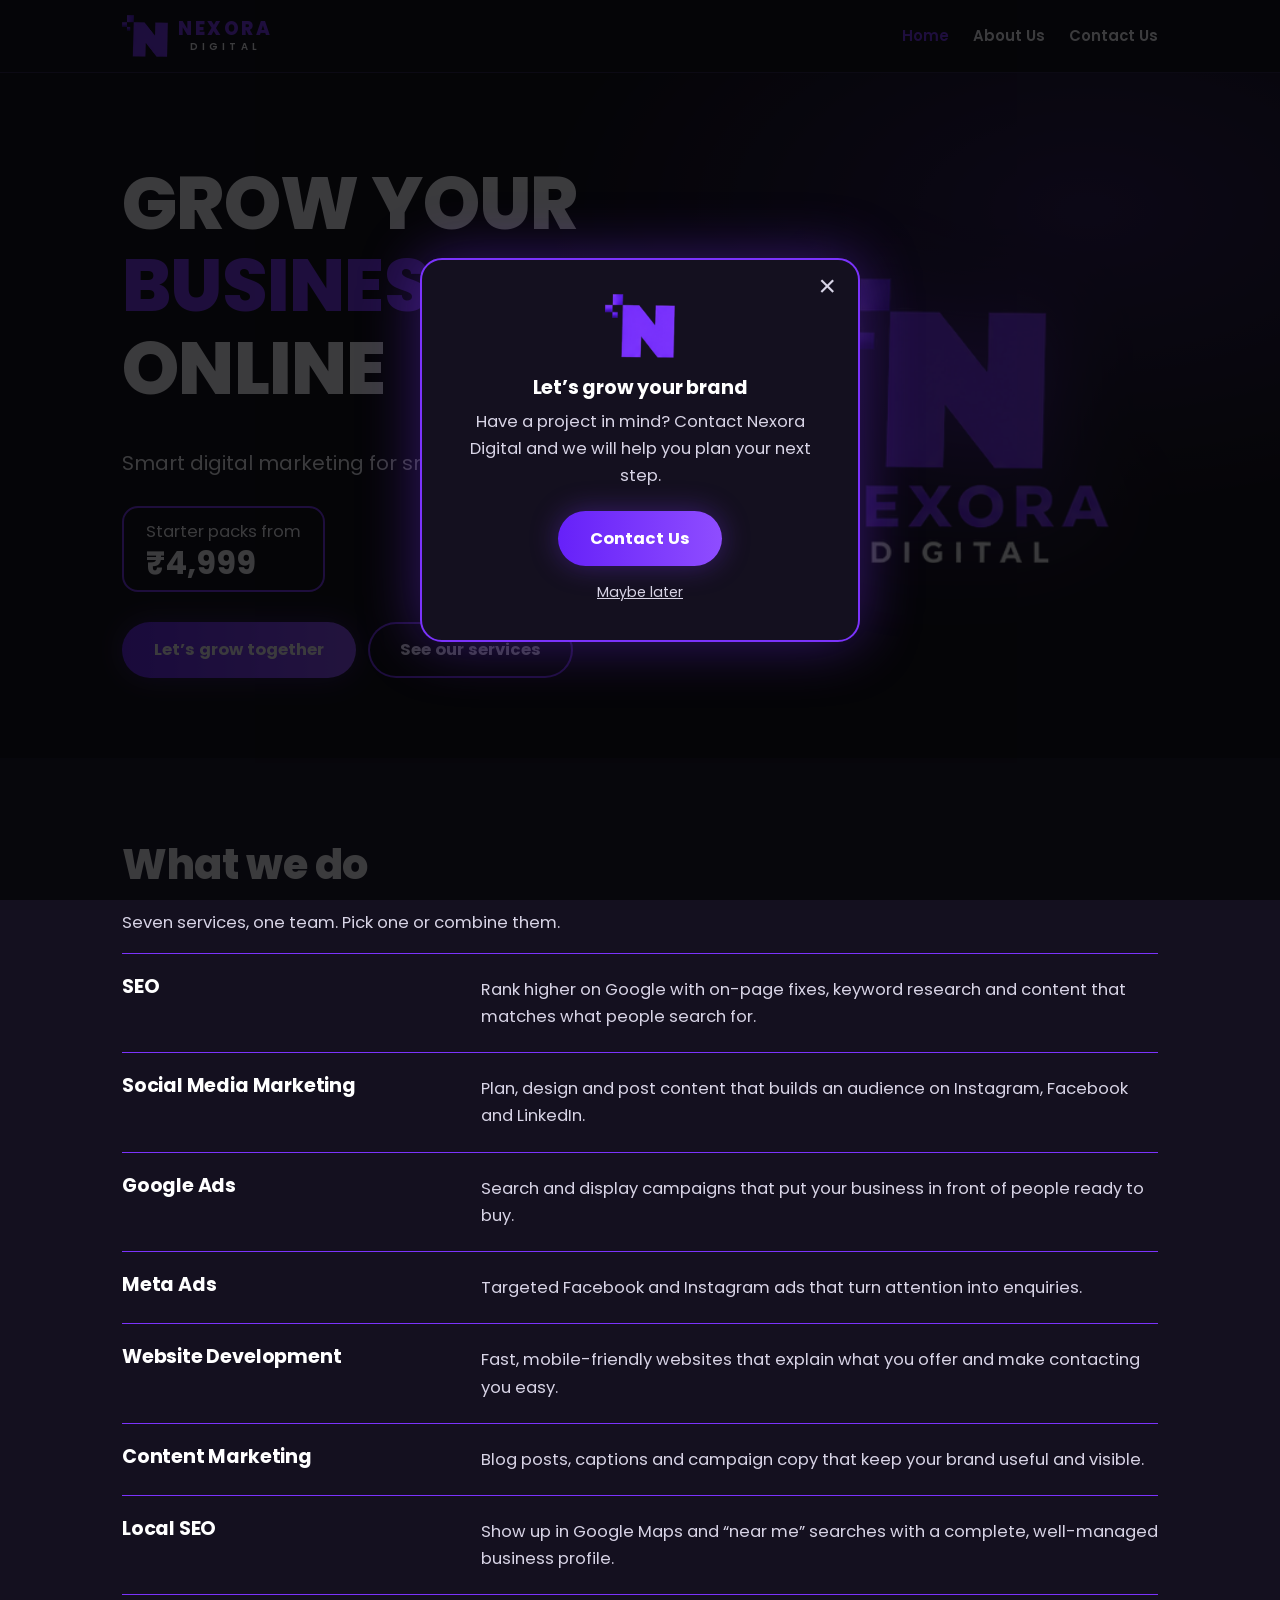
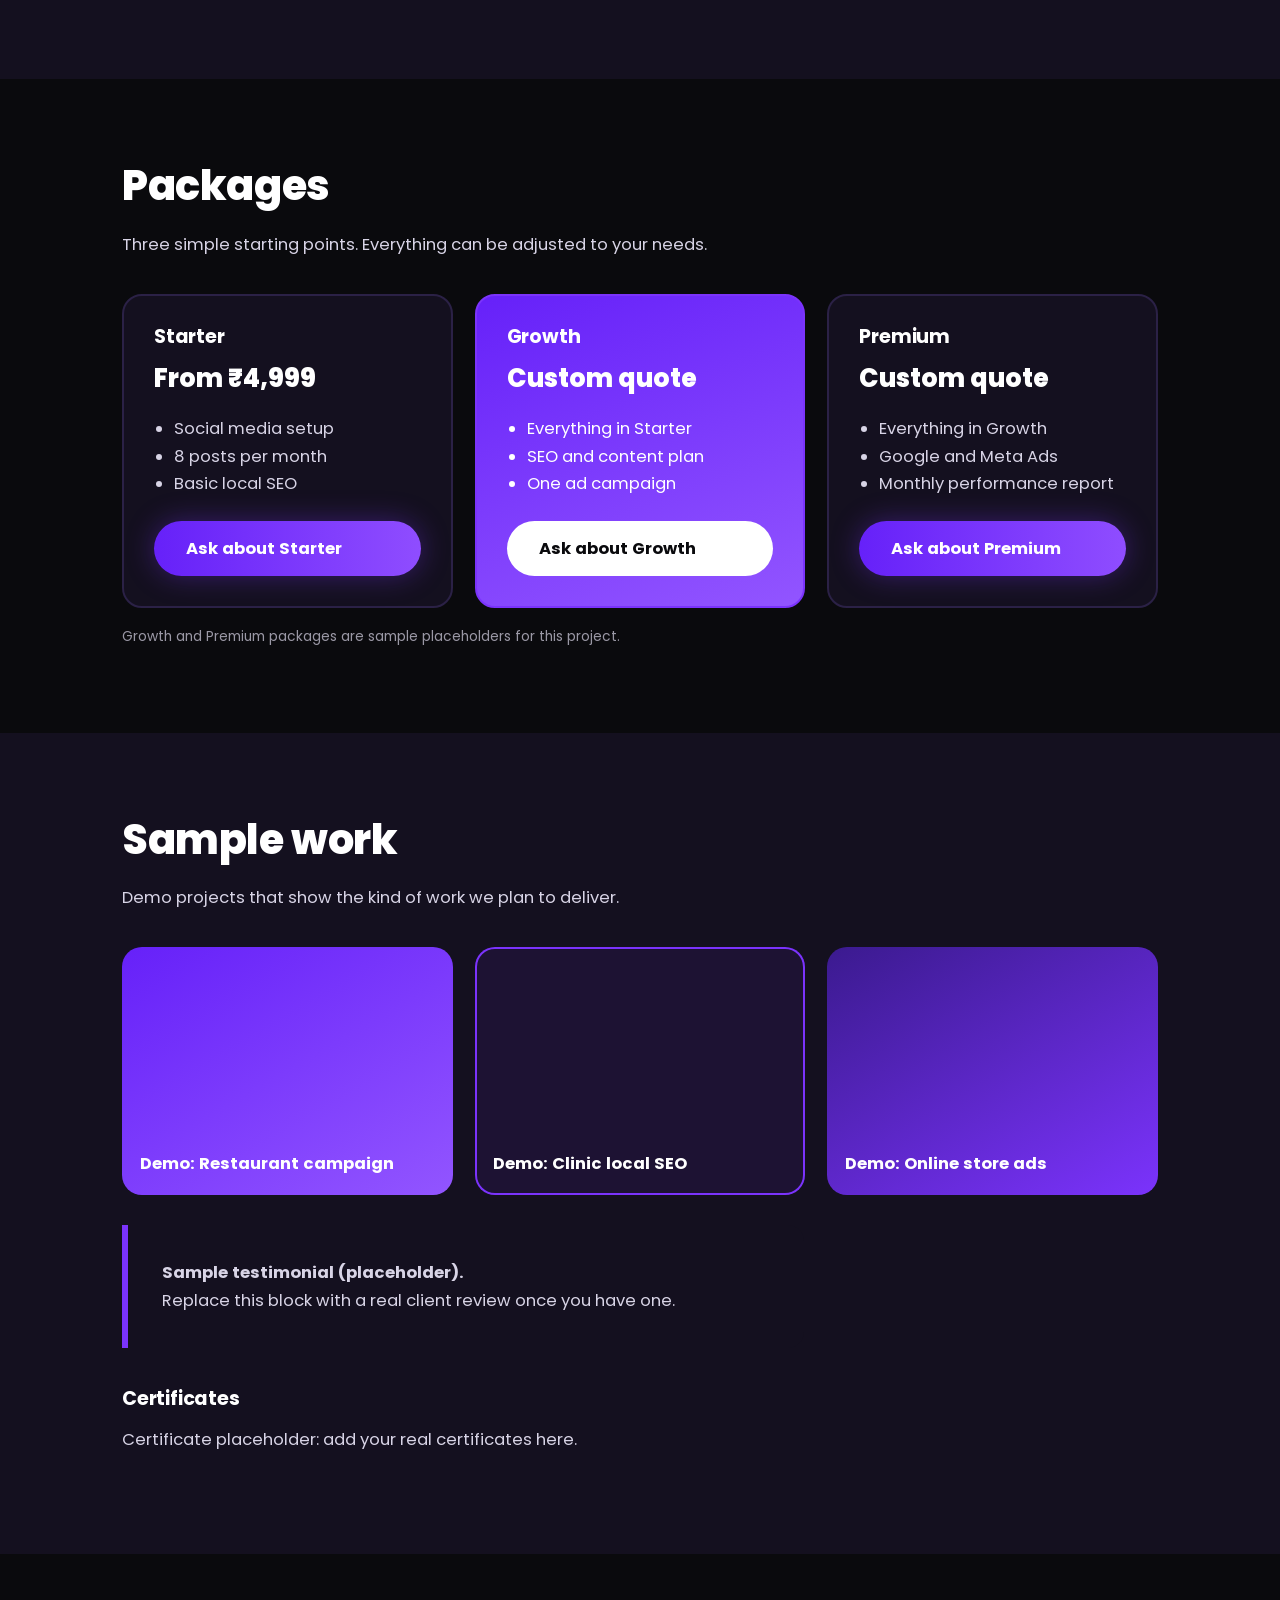
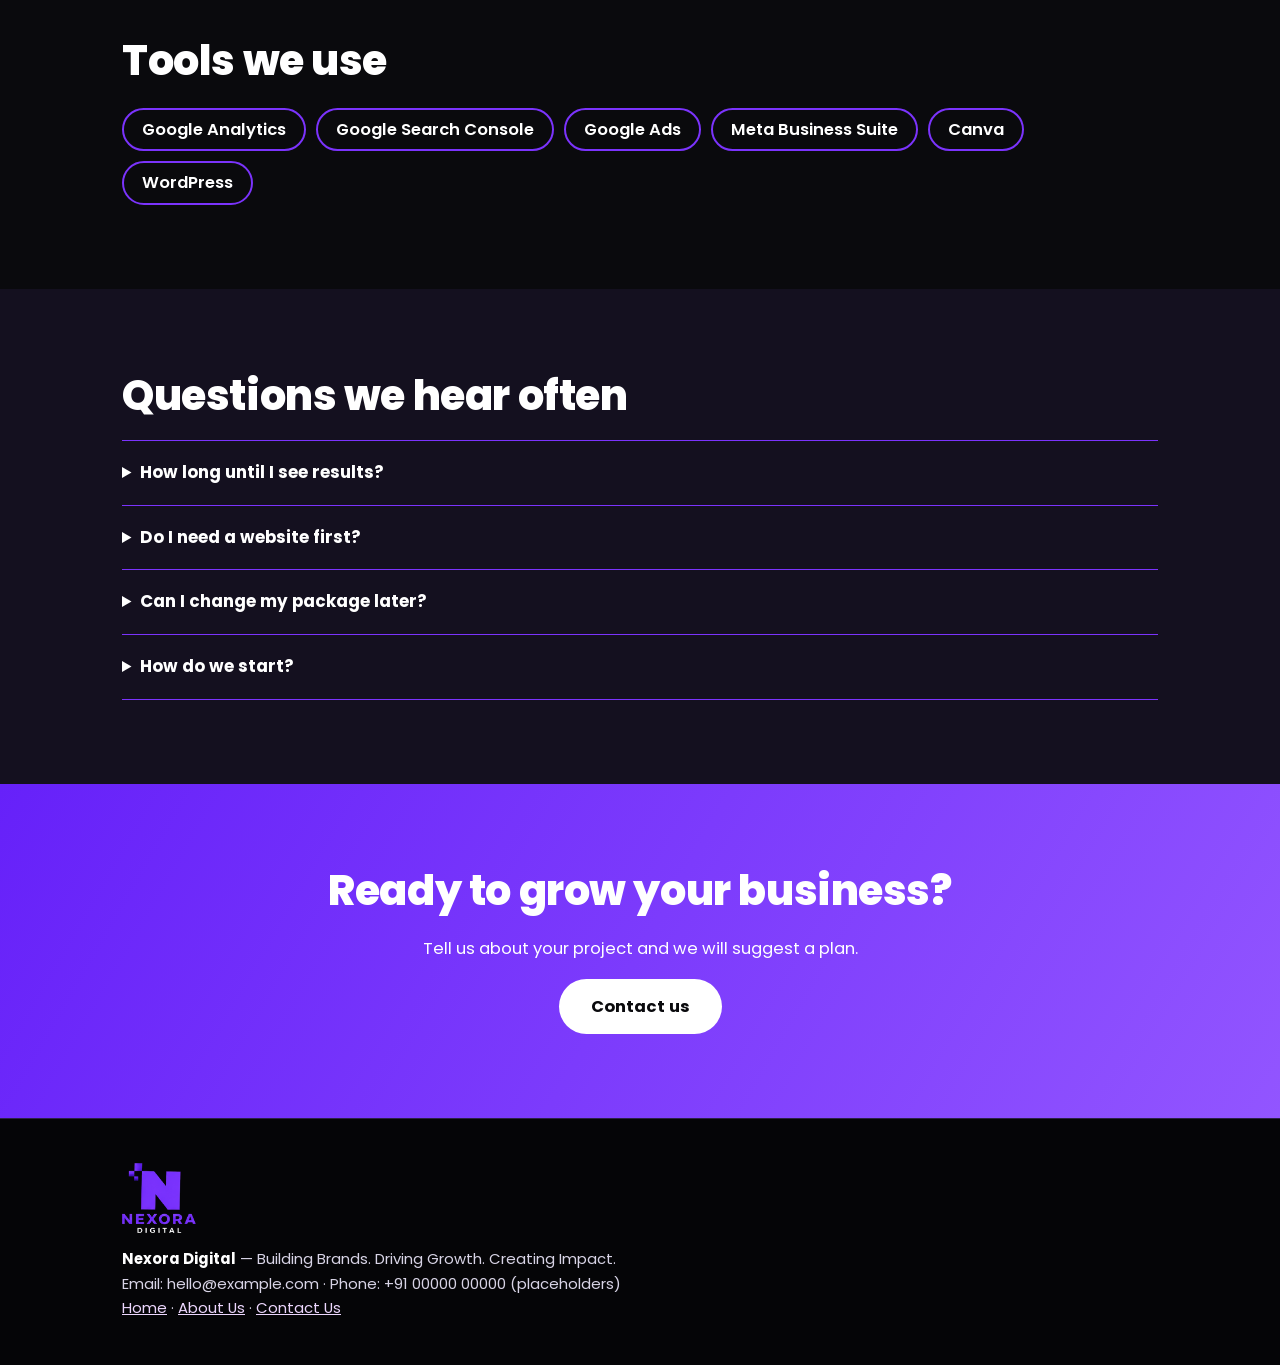
==== index.html @ 6c8ff3bd "Add files via upload" ====
<!DOCTYPE html><html lang="en"><head><title>Nexora Digital | Digital Marketing Agency</title><meta name="description" content="Nexora Digital offers SEO, social media, Google Ads, Meta Ads, website development and content marketing."><meta charset="utf-8"><meta name="viewport" content="width=device-width,initial-scale=1"><link rel="preconnect" href="https://fonts.googleapis.com"><link rel="preconnect" href="https://fonts.gstatic.com" crossorigin><link href="https://fonts.googleapis.com/css2?family=Poppins:wght@400;500;600;700;800&display=swap" rel="stylesheet"><link rel="icon" type="image/png" href="logo-icon.png"><link rel="stylesheet" href="style.css"></head><body>
<header><div class="wrap"><a class="logo" href="index.html"><img src="logo-icon.png" alt=""><span>NEXORA<small>DIGITAL</small></span></a>
<nav><a href="index.html" class="on">Home</a><a href="about.html" >About Us</a><a href="contact.html" >Contact Us</a></nav></div></header>
<main>
<section class="hero"><div class="wrap hero-grid"><div>
<h1>Grow your <span>business</span> online</h1>
<p class="lead">Smart digital marketing for small businesses.</p>
<div class="chip">Starter packs from<b>&#8377;4,999</b></div><br>
<a class="btn" href="contact.html">Let&rsquo;s grow together</a><a class="btn alt" href="#services">See our services</a>
</div><img class="hero-logo" src="logo-full.png" alt="Nexora Digital logo"></div></section>

<section class="alt-bg" id="services"><div class="wrap">
<h2>What we do</h2>
<p class="sub">Seven services, one team. Pick one or combine them.</p>
<div class="svc"><h3>SEO</h3><p>Rank higher on Google with on-page fixes, keyword research and content that matches what people search for.</p></div>
<div class="svc"><h3>Social Media Marketing</h3><p>Plan, design and post content that builds an audience on Instagram, Facebook and LinkedIn.</p></div>
<div class="svc"><h3>Google Ads</h3><p>Search and display campaigns that put your business in front of people ready to buy.</p></div>
<div class="svc"><h3>Meta Ads</h3><p>Targeted Facebook and Instagram ads that turn attention into enquiries.</p></div>
<div class="svc"><h3>Website Development</h3><p>Fast, mobile-friendly websites that explain what you offer and make contacting you easy.</p></div>
<div class="svc"><h3>Content Marketing</h3><p>Blog posts, captions and campaign copy that keep your brand useful and visible.</p></div>
<div class="svc"><h3>Local SEO</h3><p>Show up in Google Maps and &ldquo;near me&rdquo; searches with a complete, well-managed business profile.</p></div>
</div></section>

<section id="packages"><div class="wrap">
<h2>Packages</h2>
<p class="sub">Three simple starting points. Everything can be adjusted to your needs.</p>
<div class="plans">
<div class="plan"><h3>Starter</h3><div class="price">From &#8377;4,999</div><ul><li>Social media setup</li><li>8 posts per month</li><li>Basic local SEO</li></ul><a class="btn" href="contact.html">Ask about Starter</a></div>
<div class="plan hot"><h3>Growth</h3><div class="price">Custom quote</div><ul><li>Everything in Starter</li><li>SEO and content plan</li><li>One ad campaign</li></ul><a class="btn" href="contact.html">Ask about Growth</a></div>
<div class="plan"><h3>Premium</h3><div class="price">Custom quote</div><ul><li>Everything in Growth</li><li>Google and Meta Ads</li><li>Monthly performance report</li></ul><a class="btn" href="contact.html">Ask about Premium</a></div>
</div>
<small class="note">Growth and Premium packages are sample placeholders for this project.</small>
</div></section>

<section class="alt-bg"><div class="wrap">
<h2>Sample work</h2>
<p class="sub">Demo projects that show the kind of work we plan to deliver.</p>
<div class="work"><div class="tile">Demo: Restaurant campaign</div><div class="tile">Demo: Clinic local SEO</div><div class="tile">Demo: Online store ads</div></div>
<div class="quote"><strong>Sample testimonial (placeholder).</strong><br>Replace this block with a real client review once you have one.</div>
<h3 style="margin-top:40px">Certificates</h3><p>Certificate placeholder: add your real certificates here.</p>
</div></section>

<section><div class="wrap">
<h2>Tools we use</h2>
<div class="tools"><span>Google Analytics</span><span>Google Search Console</span><span>Google Ads</span><span>Meta Business Suite</span><span>Canva</span><span>WordPress</span></div>
</div></section>

<section class="alt-bg"><div class="wrap">
<h2>Questions we hear often</h2>
<details><summary>How long until I see results?</summary><p>Ads can bring enquiries within days. SEO usually takes three to six months to build up.</p></details>
<details><summary>Do I need a website first?</summary><p>It helps. If you don&rsquo;t have one, we can build it as part of your plan.</p></details>
<details><summary>Can I change my package later?</summary><p>Yes. You can move up or down as your goals change.</p></details>
<details><summary>How do we start?</summary><p>Send us a message on the Contact Us page and we will reply to set up a short call.</p></details>
</div></section>

<section class="cta"><div class="wrap">
<h2>Ready to grow your business?</h2>
<p>Tell us about your project and we will suggest a plan.</p>
<a class="btn" href="contact.html">Contact us</a>
</div></section>
</main>

<div id="pop" role="dialog" aria-modal="true" aria-labelledby="poptitle"><div id="popbox">
<button id="popx" aria-label="Close">&times;</button>
<img src="logo-icon.png" alt=""><h3 id="poptitle">Let&rsquo;s grow your brand</h3>
<p>Have a project in mind? Contact Nexora Digital and we will help you plan your next step.</p>
<a class="btn" href="contact.html">Contact Us</a>
<button id="poplater">Maybe later</button>
</div></div>
<footer><div class="wrap"><img src="logo-full.png" alt="Nexora Digital logo"><strong style="color:#fff">Nexora Digital</strong> &mdash; Building Brands. Driving Growth. Creating Impact.<br>Email: hello@example.com &middot; Phone: +91 00000 00000 (placeholders)<br><a href="index.html">Home</a> &middot; <a href="about.html">About Us</a> &middot; <a href="contact.html">Contact Us</a></div></footer><script src="script.js"></script></body></html>
---- style.css ----
:root{--bg:#0a0a0d;--bg2:#14101f;--p:#7B33FC;--p2:#6621F9;--lav:#ECD6FD;--txt:#d8d4e6;--w:#ffffff;--line:#2b2146}
*{box-sizing:border-box}
html{scroll-behavior:smooth}
body{margin:0;font-family:'Poppins',system-ui,sans-serif;color:var(--txt);background:var(--bg);line-height:1.65;font-size:16.5px}
h1,h2,h3{color:var(--w);line-height:1.12;margin:0 0 .5em;font-weight:800;letter-spacing:-.01em}
h1{font-size:clamp(2.5rem,6.5vw,4.6rem);text-transform:uppercase}
h2{font-size:clamp(1.8rem,4vw,2.6rem)}
h3{font-size:1.2rem;font-weight:700}
a{color:var(--lav)}
a:focus-visible,button:focus-visible,summary:focus-visible,input:focus-visible,textarea:focus-visible{outline:3px solid var(--lav);outline-offset:3px}
.wrap{max-width:1080px;margin:0 auto;padding:0 22px}
section{padding:84px 0}
.sub{max-width:60ch}
.alt-bg{background:var(--bg2)}

header{position:sticky;top:0;background:rgba(10,10,13,.96);border-bottom:1px solid var(--line);z-index:50}
header .wrap{display:flex;align-items:center;justify-content:space-between;height:72px}
.logo{display:flex;align-items:center;gap:10px;text-decoration:none;line-height:1}
.logo img{height:42px;width:auto}
.logo span{font-weight:800;font-size:1.15rem;letter-spacing:.14em;color:var(--p)}
.logo small{display:block;font-size:.62rem;letter-spacing:.42em;color:var(--w);font-weight:600;margin-top:4px;text-align:center}
nav a{color:var(--w);text-decoration:none;margin-left:24px;font-weight:600;font-size:.93rem}
nav a:hover,nav a.on{color:var(--p)}

.btn{display:inline-block;background:linear-gradient(90deg,var(--p2),#8f4dff);color:#fff;padding:14px 32px;border-radius:999px;text-decoration:none;font:inherit;font-weight:700;border:0;cursor:pointer;box-shadow:0 0 28px rgba(123,51,252,.35)}
.btn:hover{background:var(--lav);color:var(--bg)}
.btn.alt{background:transparent;color:var(--w);box-shadow:inset 0 0 0 2px var(--p);margin-left:12px}
.btn.alt:hover{background:var(--p);color:#fff}

.hero{padding:90px 0 80px;background:radial-gradient(900px 500px at 85% 20%,rgba(123,51,252,.28),transparent 60%),var(--bg)}
.hero-grid{display:grid;grid-template-columns:1.5fr 1fr;gap:40px;align-items:center}
.hero h1 span{color:var(--p)}
.hero p.lead{font-size:1.25rem;color:var(--w);margin:0 0 26px}
.chip{display:inline-block;border:2px solid var(--p);border-radius:16px;padding:10px 22px;margin:0 0 30px;color:var(--w)}
.chip b{display:block;font-size:2rem;line-height:1.1}
.hero-logo{width:100%;max-width:300px;justify-self:center;filter:drop-shadow(0 0 40px rgba(123,51,252,.45))}

.svc{border-top:1px solid var(--p);display:grid;grid-template-columns:1fr 2fr;gap:20px;padding:22px 0}
.svc:last-child{border-bottom:1px solid var(--p)}
.svc h3,.svc p{margin:0}

.plans{display:grid;grid-template-columns:repeat(3,1fr);gap:22px;margin-top:36px}
.plan{border:2px solid var(--line);padding:30px;display:flex;flex-direction:column;border-radius:20px;background:var(--bg2)}
.plan.hot{background:linear-gradient(160deg,var(--p2),#9255ff);border-color:var(--p);color:#fff}
.plan ul{padding-left:20px;margin:16px 0 24px;flex:1}
.plan .price{font-size:1.6rem;font-weight:800;color:var(--w)}
.plan.hot .btn{background:#fff;color:var(--bg);box-shadow:none}
small.note{display:block;margin-top:18px;opacity:.7}

.work{display:grid;grid-template-columns:repeat(3,1fr);gap:22px;margin-top:36px}
.tile{aspect-ratio:4/3;display:flex;align-items:flex-end;padding:18px;color:#fff;font-weight:700;border-radius:20px}
.tile:nth-child(1){background:linear-gradient(150deg,var(--p2),#9255ff)}
.tile:nth-child(2){background:#1d1233;box-shadow:inset 0 0 0 2px var(--p)}
.tile:nth-child(3){background:linear-gradient(150deg,#3b1a8f,var(--p))}

.quote{background:var(--bg2);padding:34px;border-left:6px solid var(--p);max-width:62ch;margin-top:30px;border-radius:0 16px 16px 0}
.tools{display:flex;flex-wrap:wrap;gap:10px;margin-top:24px}
.tools span{border:2px solid var(--p);padding:6px 18px;font-weight:600;color:var(--w);border-radius:999px}

details{border-top:1px solid var(--p);padding:18px 0}
details:last-of-type{border-bottom:1px solid var(--p)}
summary{font-weight:700;color:var(--w);cursor:pointer;font-size:1.05rem}
details p{margin:12px 0 0}

.cta{background:linear-gradient(120deg,var(--p2),#9255ff);color:#fff;text-align:center}
.cta p{color:#fff}
.cta .btn{background:#fff;color:var(--bg);box-shadow:none}
.cta .btn:hover{background:var(--bg);color:#fff}

footer{background:#050507;border-top:1px solid var(--line);padding:44px 0;font-size:.93rem}
footer img{height:70px;width:auto;display:block;margin-bottom:14px}
footer a{color:var(--lav)}

form{display:grid;gap:16px;max-width:560px}
label{font-weight:600;color:var(--w)}
input,textarea{width:100%;padding:13px 16px;border:2px solid var(--line);background:var(--bg2);color:var(--w);font:inherit;margin-top:6px;border-radius:12px}
input:focus,textarea:focus{border-color:var(--p)}
.page-top{padding:80px 0;background:radial-gradient(700px 300px at 85% 0,rgba(123,51,252,.3),transparent 60%),var(--bg)}
.page-top h1{font-size:clamp(2.2rem,6vw,3.8rem)}
.page-top p{max-width:50ch;margin:0}

#pop{position:fixed;inset:0;background:rgba(5,5,7,.78);display:none;align-items:center;justify-content:center;z-index:999;padding:16px}
#pop.show{display:flex}
#popbox{background:var(--bg2);max-width:440px;width:100%;padding:34px 30px;text-align:center;position:relative;border:2px solid var(--p);border-radius:22px;box-shadow:0 0 60px rgba(123,51,252,.4);animation:pin .3s ease}
#popbox img{height:64px;width:auto;margin-bottom:10px}
@keyframes pin{from{opacity:0;transform:translateY(18px)}to{opacity:1;transform:none}}
#popx{position:absolute;top:8px;right:16px;background:none;border:0;font-size:30px;cursor:pointer;color:var(--txt)}
#popbox p{margin:0 0 22px}
#poplater{display:block;margin:14px auto 0;background:none;border:0;color:var(--txt);text-decoration:underline;cursor:pointer;font:inherit;font-size:.88rem}

@media(max-width:760px){
 .hero-grid,.svc,.plans,.work{grid-template-columns:1fr}
 .hero-logo{max-width:180px;order:-1;justify-self:start}
 nav a{margin-left:14px;font-size:.85rem}
 .logo span{display:none}
 .btn.alt{margin:12px 0 0}
 section{padding:56px 0}
}
@media(prefers-reduced-motion:reduce){#popbox{animation:none}html{scroll-behavior:auto}}
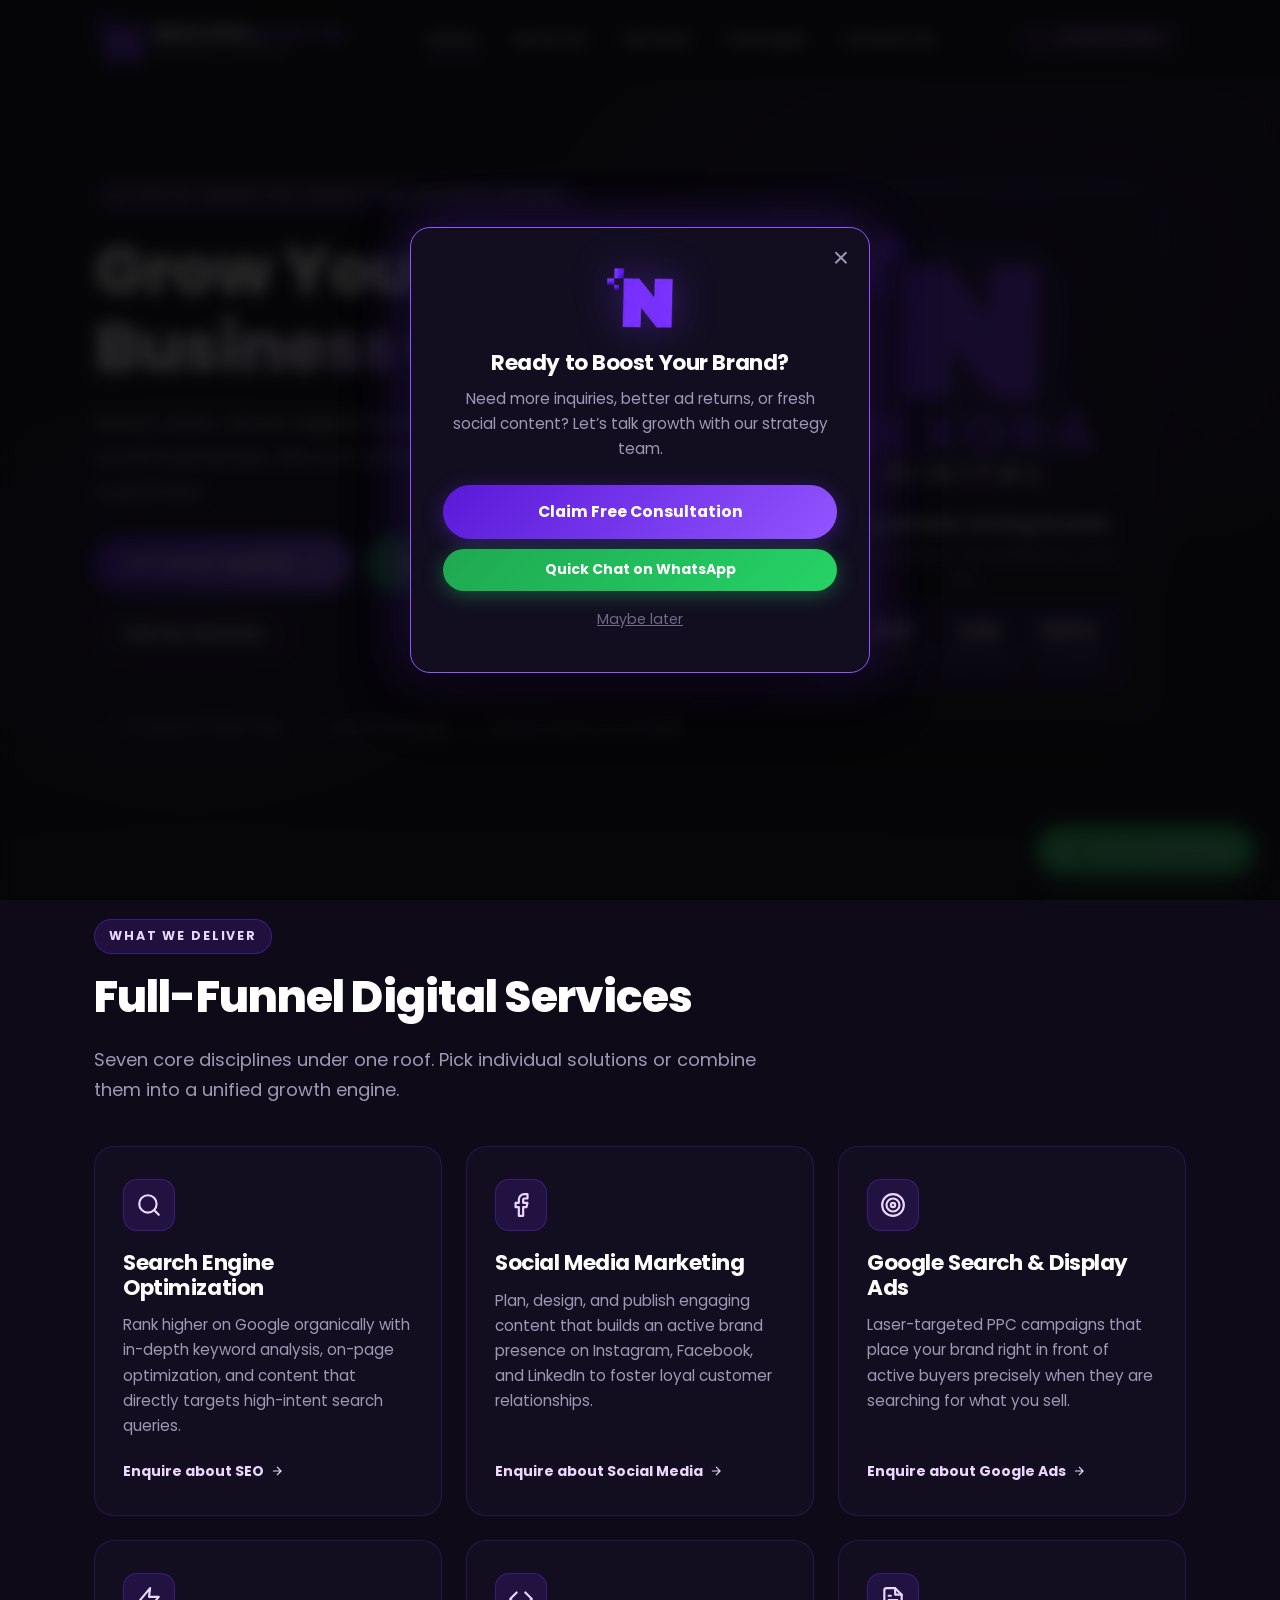
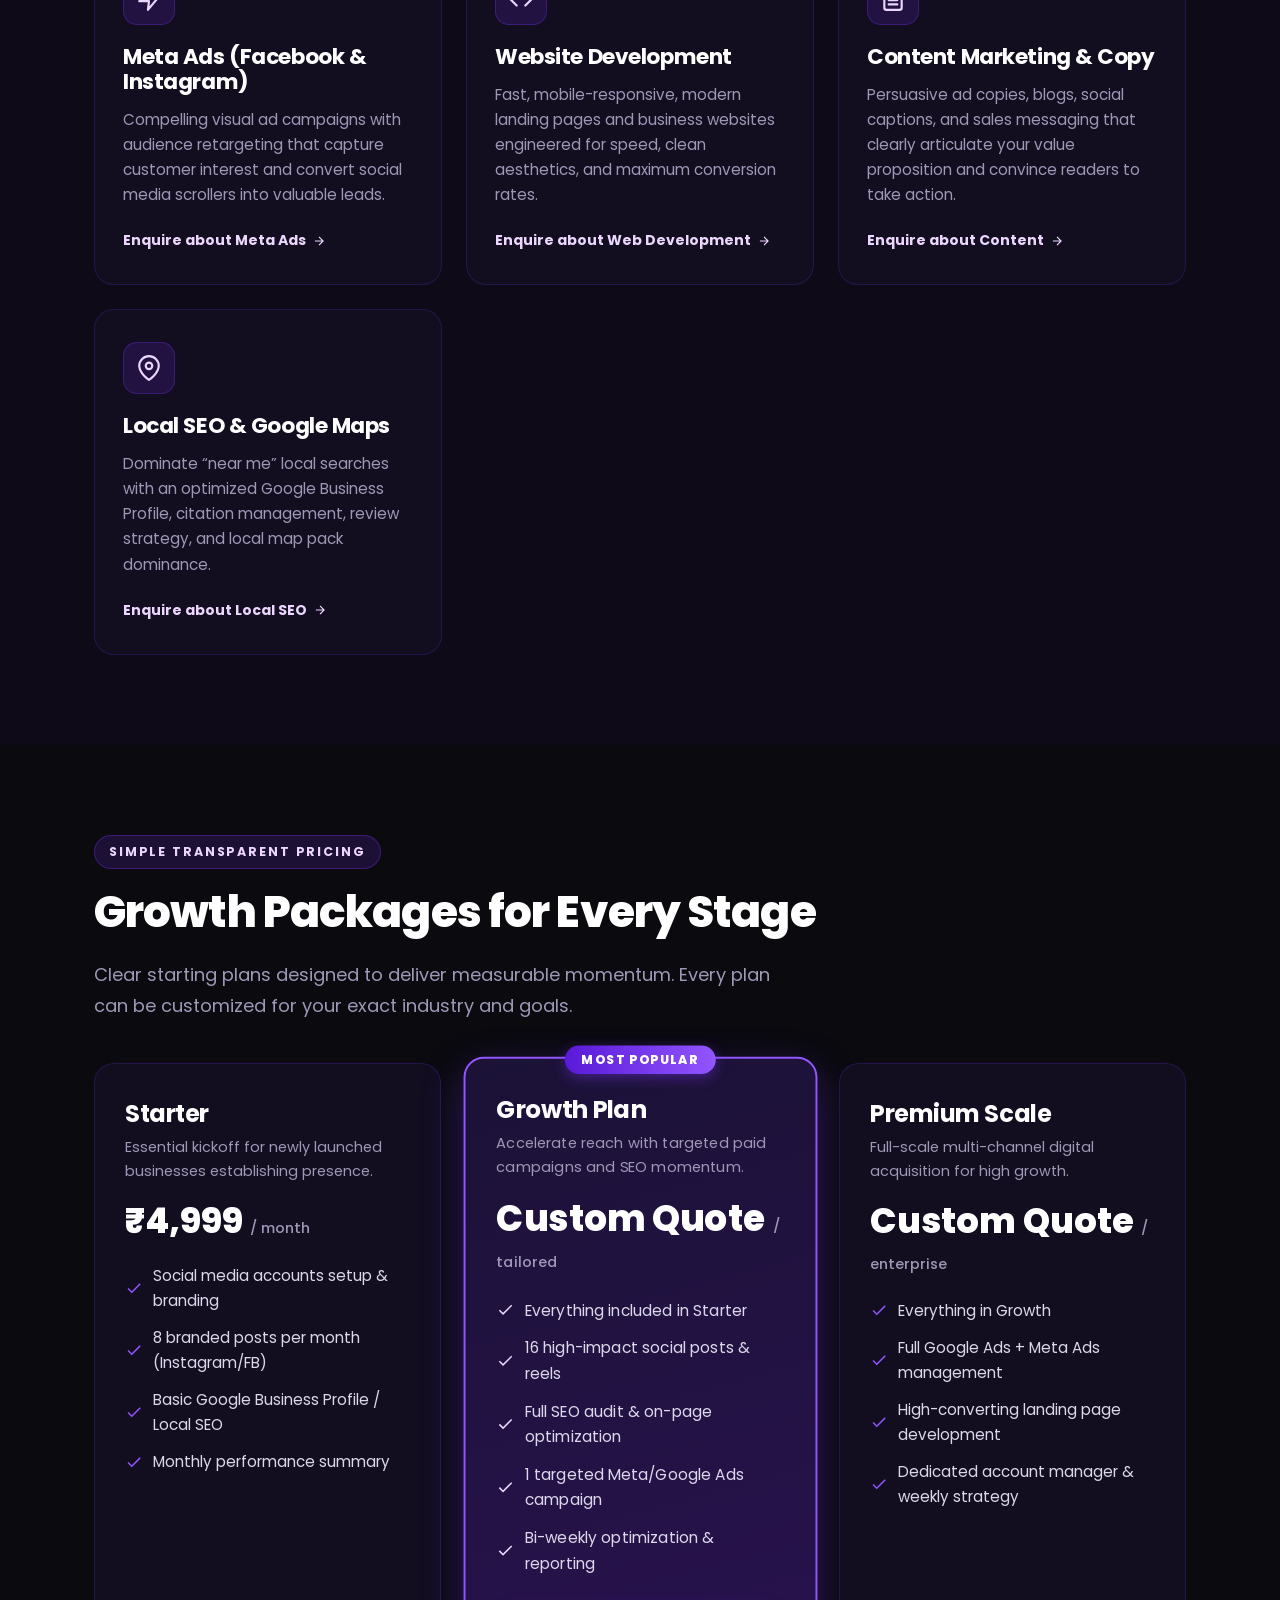
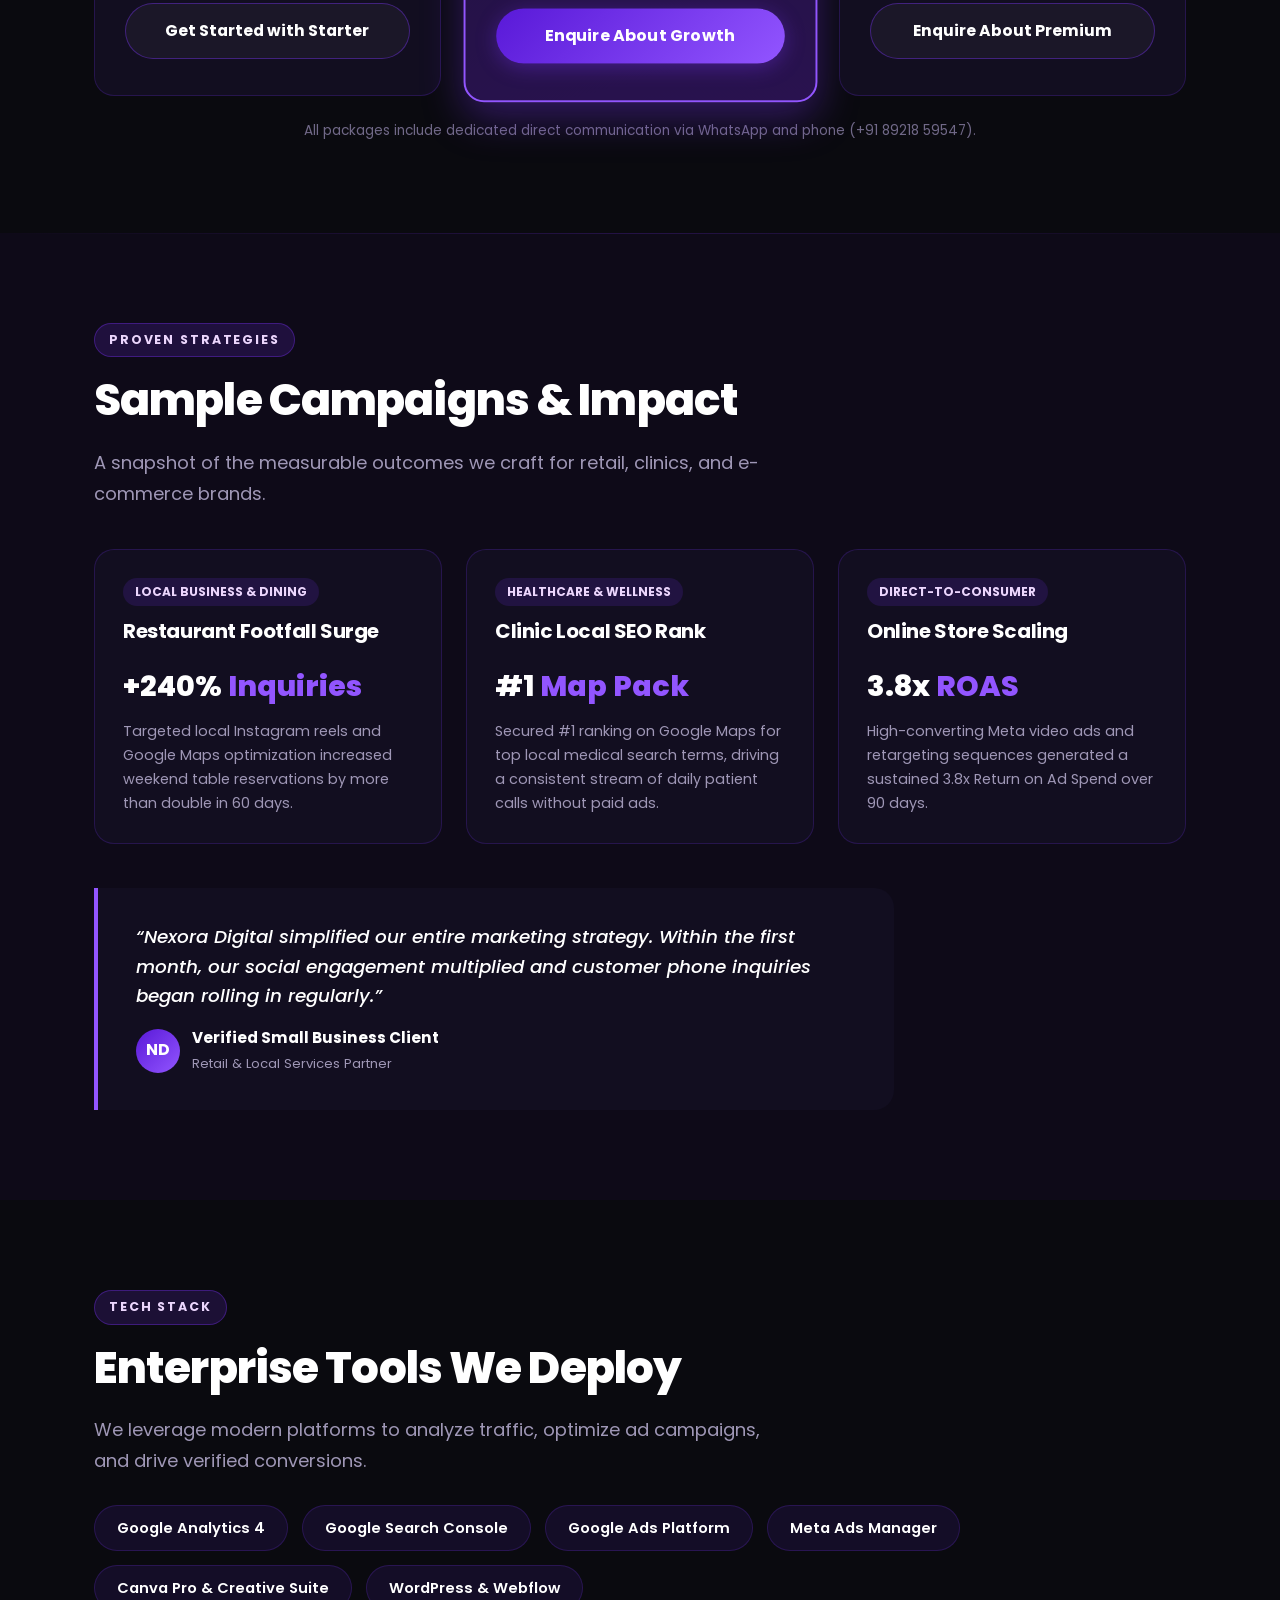
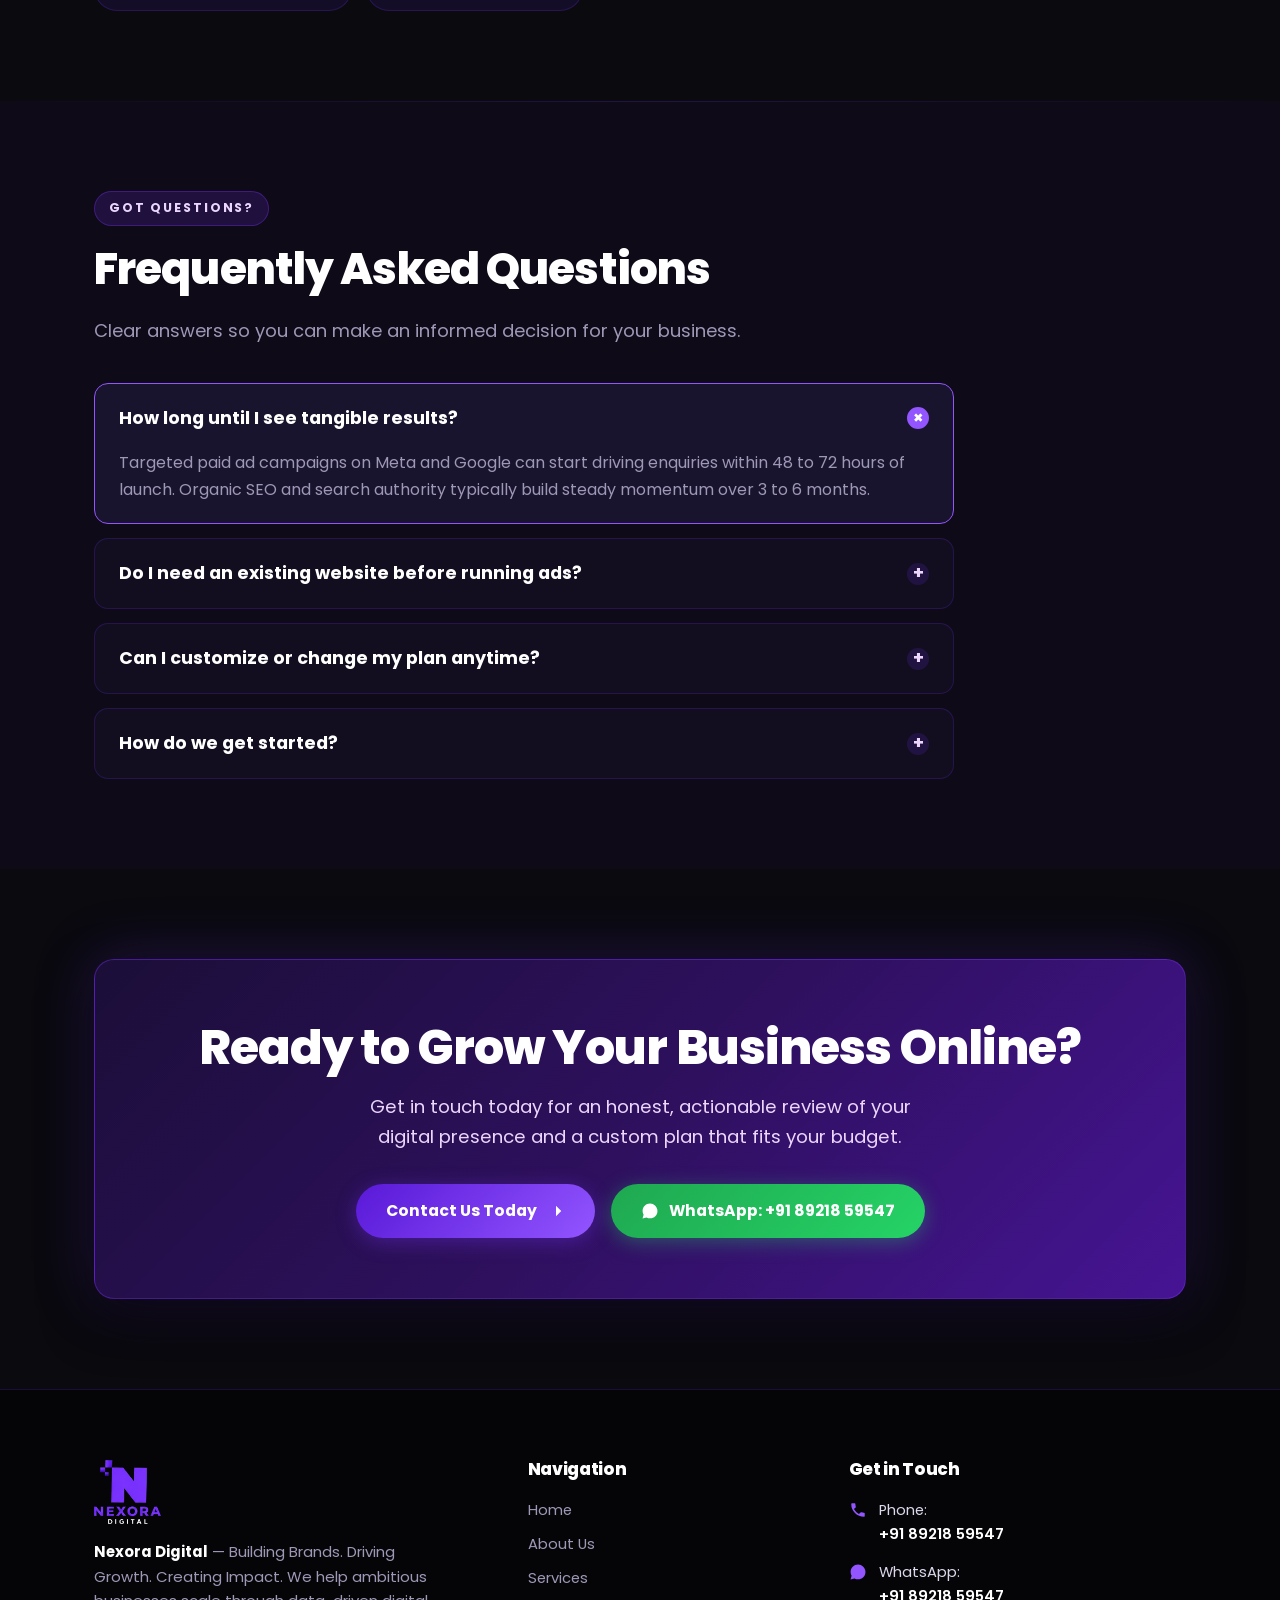
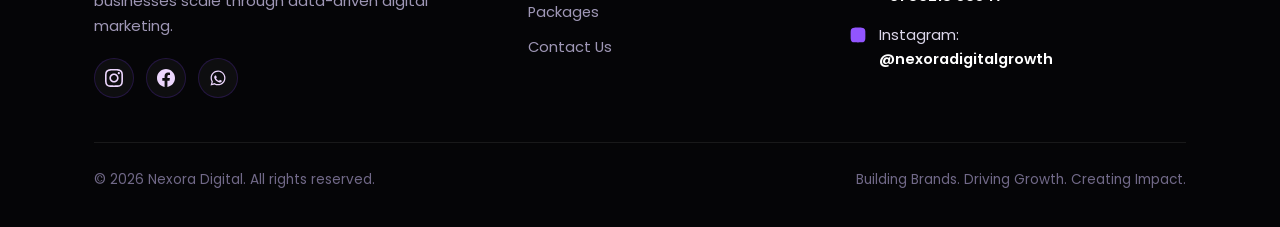
==== commit 15cefa40: "Add files via upload" ====
--- a/index.html
+++ b/index.html
@@ -1,70 +1,618 @@
-<!DOCTYPE html><html lang="en"><head><title>Nexora Digital | Digital Marketing Agency</title><meta name="description" content="Nexora Digital offers SEO, social media, Google Ads, Meta Ads, website development and content marketing."><meta charset="utf-8"><meta name="viewport" content="width=device-width,initial-scale=1"><link rel="preconnect" href="https://fonts.googleapis.com"><link rel="preconnect" href="https://fonts.gstatic.com" crossorigin><link href="https://fonts.googleapis.com/css2?family=Poppins:wght@400;500;600;700;800&display=swap" rel="stylesheet"><link rel="icon" type="image/png" href="logo-icon.png"><link rel="stylesheet" href="style.css"></head><body>
-<header><div class="wrap"><a class="logo" href="index.html"><img src="logo-icon.png" alt=""><span>NEXORA<small>DIGITAL</small></span></a>
-<nav><a href="index.html" class="on">Home</a><a href="about.html" >About Us</a><a href="contact.html" >Contact Us</a></nav></div></header>
-<main>
-<section class="hero"><div class="wrap hero-grid"><div>
-<h1>Grow your <span>business</span> online</h1>
-<p class="lead">Smart digital marketing for small businesses.</p>
-<div class="chip">Starter packs from<b>&#8377;4,999</b></div><br>
-<a class="btn" href="contact.html">Let&rsquo;s grow together</a><a class="btn alt" href="#services">See our services</a>
-</div><img class="hero-logo" src="logo-full.png" alt="Nexora Digital logo"></div></section>
-
-<section class="alt-bg" id="services"><div class="wrap">
-<h2>What we do</h2>
-<p class="sub">Seven services, one team. Pick one or combine them.</p>
-<div class="svc"><h3>SEO</h3><p>Rank higher on Google with on-page fixes, keyword research and content that matches what people search for.</p></div>
-<div class="svc"><h3>Social Media Marketing</h3><p>Plan, design and post content that builds an audience on Instagram, Facebook and LinkedIn.</p></div>
-<div class="svc"><h3>Google Ads</h3><p>Search and display campaigns that put your business in front of people ready to buy.</p></div>
-<div class="svc"><h3>Meta Ads</h3><p>Targeted Facebook and Instagram ads that turn attention into enquiries.</p></div>
-<div class="svc"><h3>Website Development</h3><p>Fast, mobile-friendly websites that explain what you offer and make contacting you easy.</p></div>
-<div class="svc"><h3>Content Marketing</h3><p>Blog posts, captions and campaign copy that keep your brand useful and visible.</p></div>
-<div class="svc"><h3>Local SEO</h3><p>Show up in Google Maps and &ldquo;near me&rdquo; searches with a complete, well-managed business profile.</p></div>
-</div></section>
-
-<section id="packages"><div class="wrap">
-<h2>Packages</h2>
-<p class="sub">Three simple starting points. Everything can be adjusted to your needs.</p>
-<div class="plans">
-<div class="plan"><h3>Starter</h3><div class="price">From &#8377;4,999</div><ul><li>Social media setup</li><li>8 posts per month</li><li>Basic local SEO</li></ul><a class="btn" href="contact.html">Ask about Starter</a></div>
-<div class="plan hot"><h3>Growth</h3><div class="price">Custom quote</div><ul><li>Everything in Starter</li><li>SEO and content plan</li><li>One ad campaign</li></ul><a class="btn" href="contact.html">Ask about Growth</a></div>
-<div class="plan"><h3>Premium</h3><div class="price">Custom quote</div><ul><li>Everything in Growth</li><li>Google and Meta Ads</li><li>Monthly performance report</li></ul><a class="btn" href="contact.html">Ask about Premium</a></div>
-</div>
-<small class="note">Growth and Premium packages are sample placeholders for this project.</small>
-</div></section>
-
-<section class="alt-bg"><div class="wrap">
-<h2>Sample work</h2>
-<p class="sub">Demo projects that show the kind of work we plan to deliver.</p>
-<div class="work"><div class="tile">Demo: Restaurant campaign</div><div class="tile">Demo: Clinic local SEO</div><div class="tile">Demo: Online store ads</div></div>
-<div class="quote"><strong>Sample testimonial (placeholder).</strong><br>Replace this block with a real client review once you have one.</div>
-<h3 style="margin-top:40px">Certificates</h3><p>Certificate placeholder: add your real certificates here.</p>
-</div></section>
-
-<section><div class="wrap">
-<h2>Tools we use</h2>
-<div class="tools"><span>Google Analytics</span><span>Google Search Console</span><span>Google Ads</span><span>Meta Business Suite</span><span>Canva</span><span>WordPress</span></div>
-</div></section>
-
-<section class="alt-bg"><div class="wrap">
-<h2>Questions we hear often</h2>
-<details><summary>How long until I see results?</summary><p>Ads can bring enquiries within days. SEO usually takes three to six months to build up.</p></details>
-<details><summary>Do I need a website first?</summary><p>It helps. If you don&rsquo;t have one, we can build it as part of your plan.</p></details>
-<details><summary>Can I change my package later?</summary><p>Yes. You can move up or down as your goals change.</p></details>
-<details><summary>How do we start?</summary><p>Send us a message on the Contact Us page and we will reply to set up a short call.</p></details>
-</div></section>
-
-<section class="cta"><div class="wrap">
-<h2>Ready to grow your business?</h2>
-<p>Tell us about your project and we will suggest a plan.</p>
-<a class="btn" href="contact.html">Contact us</a>
-</div></section>
-</main>
-
-<div id="pop" role="dialog" aria-modal="true" aria-labelledby="poptitle"><div id="popbox">
-<button id="popx" aria-label="Close">&times;</button>
-<img src="logo-icon.png" alt=""><h3 id="poptitle">Let&rsquo;s grow your brand</h3>
-<p>Have a project in mind? Contact Nexora Digital and we will help you plan your next step.</p>
-<a class="btn" href="contact.html">Contact Us</a>
-<button id="poplater">Maybe later</button>
-</div></div>
-<footer><div class="wrap"><img src="logo-full.png" alt="Nexora Digital logo"><strong style="color:#fff">Nexora Digital</strong> &mdash; Building Brands. Driving Growth. Creating Impact.<br>Email: hello@example.com &middot; Phone: +91 00000 00000 (placeholders)<br><a href="index.html">Home</a> &middot; <a href="about.html">About Us</a> &middot; <a href="contact.html">Contact Us</a></div></footer><script src="script.js"></script></body></html>
+<!DOCTYPE html>
+<html lang="en">
+<head>
+  <meta charset="utf-8">
+  <meta name="viewport" content="width=device-width, initial-scale=1">
+  <title>Nexora Digital | Digital Marketing Agency for Growing Businesses</title>
+  <meta name="description" content="Nexora Digital helps small and growing businesses scale with high-converting Meta Ads, Google Ads, SEO, Social Media Marketing, and Website Development. Call +91 89218 59547.">
+  <link rel="preconnect" href="https://fonts.googleapis.com">
+  <link rel="preconnect" href="https://fonts.gstatic.com" crossorigin>
+  <link href="https://fonts.googleapis.com/css2?family=Poppins:wght@400;500;600;700;800&display=swap" rel="stylesheet">
+  <link rel="icon" type="image/png" href="logo-icon.png">
+  <link rel="stylesheet" href="style.css">
+</head>
+<body>
+
+  <!-- Navigation Header -->
+  <header>
+    <div class="wrap">
+      <a class="logo" href="index.html" aria-label="Nexora Digital Home">
+        <img src="logo-icon.png" alt="Nexora Digital icon">
+        <span>NEXORA<b>DIGITAL</b><small>GROWTH AGENCY</small></span>
+      </a>
+
+      <!-- Desktop Navigation -->
+      <nav aria-label="Main Navigation">
+        <a href="index.html" class="on">Home</a>
+        <a href="about.html">About Us</a>
+        <a href="#services">Services</a>
+        <a href="#packages">Packages</a>
+        <a href="contact.html">Contact Us</a>
+      </nav>
+
+      <div class="header-right">
+        <div class="header-cta">
+          <a class="header-call-btn" href="tel:+918921859547" title="Call Nexora Digital">
+            <svg viewBox="0 0 24 24" fill="currentColor" width="16" height="16">
+              <path d="M6.62 10.79a15.05 15.05 0 006.59 6.59l2.2-2.2a1 1 0 011.02-.24 11.4 11.4 0 003.58.57 1 1 0 011 1V20a1 1 0 01-1 1A17 17 0 013 4a1 1 0 011-1h3.5a1 1 0 011 1 11.4 11.4 0 00.57 3.58 1 1 0 01-.25 1.02l-2.2 2.19z"/>
+            </svg>
+            <span>+91 89218 59547</span>
+          </a>
+        </div>
+
+        <button class="menu-toggle" id="menuToggle" aria-label="Toggle navigation menu" aria-expanded="false">
+          <svg viewBox="0 0 24 24" fill="none" stroke-width="2" stroke-linecap="round" stroke-linejoin="round">
+            <line x1="3" y1="12" x2="21" y2="12"></line>
+            <line x1="3" y1="6" x2="21" y2="6"></line>
+            <line x1="3" y1="18" x2="21" y2="18"></line>
+          </svg>
+        </button>
+      </div>
+    </div>
+  </header>
+
+  <!-- Mobile Drawer Menu -->
+  <div class="mobile-drawer" id="mobileDrawer">
+    <a href="index.html" class="nav-link on">Home</a>
+    <a href="about.html" class="nav-link">About Us</a>
+    <a href="#services" class="nav-link">Services</a>
+    <a href="#packages" class="nav-link">Packages</a>
+    <a href="contact.html" class="nav-link">Contact Us</a>
+    
+    <div style="margin-top: 10px;">
+      <a class="btn btn-whatsapp btn-block" href="https://wa.me/918921859547?text=Hi%20Nexora%20Digital,%20I'd%20like%20to%20enquire%20about%20your%20services" target="_blank" rel="noopener noreferrer">
+        <svg viewBox="0 0 24 24" fill="currentColor" width="18" height="18">
+          <path d="M12.04 2c-5.46 0-9.91 4.45-9.91 9.91 0 1.75.46 3.45 1.32 4.95L2.05 22l5.25-1.38c1.45.79 3.08 1.21 4.74 1.21 5.46 0 9.91-4.45 9.91-9.91 0-2.65-1.03-5.14-2.9-7.01A9.82 9.82 0 0012.04 2zm.01 1.67c2.2 0 4.26.86 5.82 2.41a8.19 8.19 0 012.41 5.83c0 4.54-3.7 8.24-8.24 8.24-1.48 0-2.93-.4-4.2-1.15l-.3-.18-3.12.82.83-3.04-.2-.31a8.21 8.21 0 01-1.26-4.38c0-4.54 3.7-8.24 8.24-8.24zm4.52 11.64c-.25-.13-1.47-.72-1.7-.81-.23-.08-.39-.13-.56.13-.17.25-.64.81-.79.97-.14.17-.29.19-.54.06-.25-.13-1.06-.39-2.02-1.25-.75-.67-1.26-1.5-1.4-1.75-.15-.25-.02-.39.11-.51.11-.11.25-.29.38-.44.12-.14.17-.25.25-.42.08-.17.04-.31-.02-.44-.06-.13-.56-1.35-.77-1.85-.2-.49-.41-.42-.56-.43h-.48c-.17 0-.44.06-.67.31-.23.25-.88.86-.88 2.1 0 1.23.9 2.43 1.02 2.59.13.17 1.77 2.7 4.29 3.79.6.26 1.07.41 1.44.53.6.19 1.15.16 1.58.1.48-.07 1.47-.6 1.68-1.18.21-.58.21-1.07.15-1.18-.06-.1-.23-.17-.48-.29z"/>
+        </svg>
+        WhatsApp: +91 89218 59547
+      </a>
+    </div>
+
+    <div class="mobile-drawer-socials">
+      <a class="footer-social-btn ig" href="https://www.instagram.com/nexoradigitalgrowth/" target="_blank" rel="noopener noreferrer" aria-label="Instagram">
+        <svg viewBox="0 0 24 24"><path d="M12 2.163c3.204 0 3.584.012 4.85.07 3.252.148 4.771 1.691 4.919 4.919.058 1.265.069 1.645.069 4.849 0 3.205-.012 3.584-.069 4.849-.149 3.225-1.664 4.771-4.919 4.919-1.266.058-1.644.07-4.85.07-3.204 0-3.584-.012-4.849-.07-3.26-.149-4.771-1.699-4.919-4.92-.058-1.265-.07-1.644-.07-4.849 0-3.204.013-3.583.07-4.849.149-3.227 1.664-4.771 4.919-4.919 1.266-.057 1.645-.069 4.849-.069zm0-2.163c-3.259 0-3.667.014-4.947.072-4.358.2-6.78 2.618-6.98 6.98-.059 1.281-.073 1.689-.073 4.948 0 3.259.014 3.668.072 4.948.2 4.358 2.618 6.78 6.98 6.98 1.281.058 1.689.072 4.948.072 3.259 0 3.668-.014 4.948-.072 4.354-.2 6.782-2.618 6.979-6.98.059-1.28.073-1.689.073-4.948 0-3.259-.014-3.667-.072-4.947-.196-4.354-2.617-6.78-6.979-6.98-1.281-.059-1.69-.073-4.949-.073zm0 5.838c-3.403 0-6.162 2.759-6.162 6.162s2.759 6.163 6.162 6.163 6.162-2.759 6.162-6.163c0-3.403-2.759-6.162-6.162-6.162zm0 10.162c-2.209 0-4-1.79-4-4 0-2.209 1.791-4 4-4s4 1.791 4 4c0 2.21-1.791 4-4 4zm6.406-11.845c-.796 0-1.441.645-1.441 1.44s.645 1.44 1.441 1.44c.795 0 1.439-.645 1.439-1.44s-.644-1.44-1.439-1.44z"/></svg>
+      </a>
+      <a class="footer-social-btn fb" href="https://www.facebook.com/profile.php?id=61596004176257" target="_blank" rel="noopener noreferrer" aria-label="Facebook">
+        <svg viewBox="0 0 24 24"><path d="M24 12.073c0-6.627-5.373-12-12-12s-12 5.373-12 12c0 5.99 4.388 10.954 10.125 11.854v-8.385H7.078v-3.47h3.047V9.43c0-3.007 1.792-4.669 4.533-4.669 1.312 0 2.686.235 2.686.235v2.953H15.83c-1.491 0-1.956.925-1.956 1.874v2.25h3.328l-.532 3.47h-2.796v8.385C19.612 23.027 24 18.062 24 12.073z"/></svg>
+      </a>
+    </div>
+  </div>
+
+  <main>
+    <!-- Hero Section -->
+    <section class="hero">
+      <div class="wrap hero-grid">
+        <div>
+          <div class="eyebrow">
+            <svg viewBox="0 0 24 24"><path d="M12 2L2 7l10 5 10-5-10-5zM2 17l10 5 10-5M2 12l10 5 10-5"/></svg>
+            DIGITAL MARKETING AGENCY FOR GROWING BRANDS
+          </div>
+          <h1>Grow Your <span class="highlight">Business</span> Online</h1>
+          <p class="lead">Smart, data-driven digital marketing tailored for ambitious small businesses. We turn online attention into paying customers.</p>
+          
+          <div class="hero-actions">
+            <a class="btn" href="contact.html">
+              <span>Let&rsquo;s Grow Together</span>
+              <svg class="arrow" viewBox="0 0 24 24" fill="currentColor">
+                <path d="M5 12h14M12 5l7 7-7 7"/>
+              </svg>
+            </a>
+            <a class="btn btn-whatsapp" href="https://wa.me/918921859547?text=Hi%20Nexora%20Digital,%20I'd%20like%20to%20know%20more%20about%20your%20services" target="_blank" rel="noopener noreferrer">
+              <svg viewBox="0 0 24 24" fill="currentColor">
+                <path d="M12.04 2c-5.46 0-9.91 4.45-9.91 9.91 0 1.75.46 3.45 1.32 4.95L2.05 22l5.25-1.38c1.45.79 3.08 1.21 4.74 1.21 5.46 0 9.91-4.45 9.91-9.91 0-2.65-1.03-5.14-2.9-7.01A9.82 9.82 0 0012.04 2z"/>
+              </svg>
+              <span>Chat on WhatsApp</span>
+            </a>
+            <a class="btn alt" href="#services">See Our Services</a>
+          </div>
+
+          <div class="hero-badge-strip">
+            <div class="hero-badge-item">
+              <svg viewBox="0 0 24 24"><path d="M9 16.17L4.83 12l-1.42 1.41L9 19 21 7l-1.41-1.41z"/></svg>
+              <span>Transparent Reporting</span>
+            </div>
+            <div class="hero-badge-item">
+              <svg viewBox="0 0 24 24"><path d="M9 16.17L4.83 12l-1.42 1.41L9 19 21 7l-1.41-1.41z"/></svg>
+              <span>Custom Strategy</span>
+            </div>
+            <div class="hero-badge-item">
+              <svg viewBox="0 0 24 24"><path d="M9 16.17L4.83 12l-1.42 1.41L9 19 21 7l-1.41-1.41z"/></svg>
+              <span>Starter Packs from &#8377;4,999</span>
+            </div>
+          </div>
+        </div>
+
+        <!-- Hero Visual Card -->
+        <div class="hero-visual">
+          <div class="hero-visual-card">
+            <img class="hero-logo-img" src="logo-full.png" alt="Nexora Digital Logo">
+            <div style="font-weight: 700; color: #fff; font-size: 1.1rem; margin-bottom: 4px;">
+              Building Brands. Driving Growth.
+            </div>
+            <p style="font-size: 0.88rem; color: var(--txt-muted); margin: 0 0 16px;">
+              Direct consultations &bull; No middleman &bull; Real ROI
+            </p>
+            <div class="hero-stat-pill">
+              <div>
+                <b>&#8377;4,999</b>
+                <span>Starter Plan</span>
+              </div>
+              <div style="width:1px; height:32px; background:var(--line);"></div>
+              <div>
+                <b>24h</b>
+                <span>Fast Reply</span>
+              </div>
+              <div style="width:1px; height:32px; background:var(--line);"></div>
+              <div>
+                <b>100%</b>
+                <span>Tailored</span>
+              </div>
+            </div>
+          </div>
+        </div>
+      </div>
+    </section>
+
+    <!-- Services Section (Redesigned into modern interactive card grid) -->
+    <section class="alt-bg" id="services">
+      <div class="wrap">
+        <div class="eyebrow">WHAT WE DELIVER</div>
+        <h2>Full-Funnel Digital Services</h2>
+        <p class="sub">Seven core disciplines under one roof. Pick individual solutions or combine them into a unified growth engine.</p>
+
+        <div class="services-grid">
+          
+          <!-- Service 1: SEO -->
+          <div class="service-card">
+            <div class="service-icon-box">
+              <svg viewBox="0 0 24 24" fill="none" stroke-width="2" stroke-linecap="round" stroke-linejoin="round">
+                <circle cx="11" cy="11" r="8"></circle>
+                <line x1="21" y1="21" x2="16.65" y2="16.65"></line>
+              </svg>
+            </div>
+            <h3>Search Engine Optimization</h3>
+            <p>Rank higher on Google organically with in-depth keyword analysis, on-page optimization, and content that directly targets high-intent search queries.</p>
+            <a class="service-link" href="contact.html?service=seo">
+              <span>Enquire about SEO</span>
+              <svg viewBox="0 0 24 24" fill="none" stroke="currentColor" stroke-width="2"><path d="M5 12h14M12 5l7 7-7 7"/></svg>
+            </a>
+          </div>
+
+          <!-- Service 2: Social Media Marketing -->
+          <div class="service-card">
+            <div class="service-icon-box">
+              <svg viewBox="0 0 24 24" fill="none" stroke-width="2" stroke-linecap="round" stroke-linejoin="round">
+                <path d="M18 2h-3a5 5 0 0 0-5 5v3H7v4h3v8h4v-8h3l1-4h-4V7a1 1 0 0 1 1-1h3z"></path>
+              </svg>
+            </div>
+            <h3>Social Media Marketing</h3>
+            <p>Plan, design, and publish engaging content that builds an active brand presence on Instagram, Facebook, and LinkedIn to foster loyal customer relationships.</p>
+            <a class="service-link" href="contact.html?service=social">
+              <span>Enquire about Social Media</span>
+              <svg viewBox="0 0 24 24" fill="none" stroke="currentColor" stroke-width="2"><path d="M5 12h14M12 5l7 7-7 7"/></svg>
+            </a>
+          </div>
+
+          <!-- Service 3: Google Ads -->
+          <div class="service-card">
+            <div class="service-icon-box">
+              <svg viewBox="0 0 24 24" fill="none" stroke-width="2" stroke-linecap="round" stroke-linejoin="round">
+                <circle cx="12" cy="12" r="10"></circle>
+                <circle cx="12" cy="12" r="6"></circle>
+                <circle cx="12" cy="12" r="2"></circle>
+              </svg>
+            </div>
+            <h3>Google Search &amp; Display Ads</h3>
+            <p>Laser-targeted PPC campaigns that place your brand right in front of active buyers precisely when they are searching for what you sell.</p>
+            <a class="service-link" href="contact.html?service=google-ads">
+              <span>Enquire about Google Ads</span>
+              <svg viewBox="0 0 24 24" fill="none" stroke="currentColor" stroke-width="2"><path d="M5 12h14M12 5l7 7-7 7"/></svg>
+            </a>
+          </div>
+
+          <!-- Service 4: Meta Ads -->
+          <div class="service-card">
+            <div class="service-icon-box">
+              <svg viewBox="0 0 24 24" fill="none" stroke-width="2" stroke-linecap="round" stroke-linejoin="round">
+                <polygon points="13 2 3 14 12 14 11 22 21 10 12 10 13 2"></polygon>
+              </svg>
+            </div>
+            <h3>Meta Ads (Facebook &amp; Instagram)</h3>
+            <p>Compelling visual ad campaigns with audience retargeting that capture customer interest and convert social media scrollers into valuable leads.</p>
+            <a class="service-link" href="contact.html?service=meta-ads">
+              <span>Enquire about Meta Ads</span>
+              <svg viewBox="0 0 24 24" fill="none" stroke="currentColor" stroke-width="2"><path d="M5 12h14M12 5l7 7-7 7"/></svg>
+            </a>
+          </div>
+
+          <!-- Service 5: Website Development -->
+          <div class="service-card">
+            <div class="service-icon-box">
+              <svg viewBox="0 0 24 24" fill="none" stroke-width="2" stroke-linecap="round" stroke-linejoin="round">
+                <polyline points="16 18 22 12 16 6"></polyline>
+                <polyline points="8 6 2 12 8 18"></polyline>
+              </svg>
+            </div>
+            <h3>Website Development</h3>
+            <p>Fast, mobile-responsive, modern landing pages and business websites engineered for speed, clean aesthetics, and maximum conversion rates.</p>
+            <a class="service-link" href="contact.html?service=web">
+              <span>Enquire about Web Development</span>
+              <svg viewBox="0 0 24 24" fill="none" stroke="currentColor" stroke-width="2"><path d="M5 12h14M12 5l7 7-7 7"/></svg>
+            </a>
+          </div>
+
+          <!-- Service 6: Content Marketing -->
+          <div class="service-card">
+            <div class="service-icon-box">
+              <svg viewBox="0 0 24 24" fill="none" stroke-width="2" stroke-linecap="round" stroke-linejoin="round">
+                <path d="M14 2H6a2 2 0 0 0-2 2v16a2 2 0 0 0 2 2h12a2 2 0 0 0 2-2V8z"></path>
+                <polyline points="14 2 14 8 20 8"></polyline>
+                <line x1="16" y1="13" x2="8" y2="13"></line>
+                <line x1="16" y1="17" x2="8" y2="17"></line>
+                <polyline points="10 9 9 9 8 9"></polyline>
+              </svg>
+            </div>
+            <h3>Content Marketing &amp; Copy</h3>
+            <p>Persuasive ad copies, blogs, social captions, and sales messaging that clearly articulate your value proposition and convince readers to take action.</p>
+            <a class="service-link" href="contact.html?service=content">
+              <span>Enquire about Content</span>
+              <svg viewBox="0 0 24 24" fill="none" stroke="currentColor" stroke-width="2"><path d="M5 12h14M12 5l7 7-7 7"/></svg>
+            </a>
+          </div>
+
+          <!-- Service 7: Local SEO -->
+          <div class="service-card">
+            <div class="service-icon-box">
+              <svg viewBox="0 0 24 24" fill="none" stroke-width="2" stroke-linecap="round" stroke-linejoin="round">
+                <path d="M21 10c0 7-9 13-9 13s-9-6-9-13a9 9 0 0 1 18 0z"></path>
+                <circle cx="12" cy="10" r="3"></circle>
+              </svg>
+            </div>
+            <h3>Local SEO &amp; Google Maps</h3>
+            <p>Dominate &ldquo;near me&rdquo; local searches with an optimized Google Business Profile, citation management, review strategy, and local map pack dominance.</p>
+            <a class="service-link" href="contact.html?service=local-seo">
+              <span>Enquire about Local SEO</span>
+              <svg viewBox="0 0 24 24" fill="none" stroke="currentColor" stroke-width="2"><path d="M5 12h14M12 5l7 7-7 7"/></svg>
+            </a>
+          </div>
+
+        </div>
+      </div>
+    </section>
+
+    <!-- Pricing Packages Section -->
+    <section id="packages">
+      <div class="wrap">
+        <div class="eyebrow">SIMPLE TRANSPARENT PRICING</div>
+        <h2>Growth Packages for Every Stage</h2>
+        <p class="sub">Clear starting plans designed to deliver measurable momentum. Every plan can be customized for your exact industry and goals.</p>
+
+        <div class="plans">
+          
+          <!-- Starter Package -->
+          <div class="plan">
+            <h3>Starter</h3>
+            <div class="desc">Essential kickoff for newly launched businesses establishing presence.</div>
+            <div class="price">&#8377;4,999 <small>/ month</small></div>
+            <ul>
+              <li>
+                <svg viewBox="0 0 24 24"><path d="M9 16.17L4.83 12l-1.42 1.41L9 19 21 7l-1.41-1.41z"/></svg>
+                <span>Social media accounts setup &amp; branding</span>
+              </li>
+              <li>
+                <svg viewBox="0 0 24 24"><path d="M9 16.17L4.83 12l-1.42 1.41L9 19 21 7l-1.41-1.41z"/></svg>
+                <span>8 branded posts per month (Instagram/FB)</span>
+              </li>
+              <li>
+                <svg viewBox="0 0 24 24"><path d="M9 16.17L4.83 12l-1.42 1.41L9 19 21 7l-1.41-1.41z"/></svg>
+                <span>Basic Google Business Profile / Local SEO</span>
+              </li>
+              <li>
+                <svg viewBox="0 0 24 24"><path d="M9 16.17L4.83 12l-1.42 1.41L9 19 21 7l-1.41-1.41z"/></svg>
+                <span>Monthly performance summary</span>
+              </li>
+            </ul>
+            <a class="btn alt btn-block" href="contact.html?service=starter">Get Started with Starter</a>
+          </div>
+
+          <!-- Growth Package (Featured) -->
+          <div class="plan hot">
+            <span class="hot-tag">Most Popular</span>
+            <h3>Growth Plan</h3>
+            <div class="desc">Accelerate reach with targeted paid campaigns and SEO momentum.</div>
+            <div class="price">Custom Quote <small>/ tailored</small></div>
+            <ul>
+              <li>
+                <svg viewBox="0 0 24 24"><path d="M9 16.17L4.83 12l-1.42 1.41L9 19 21 7l-1.41-1.41z"/></svg>
+                <span>Everything included in Starter</span>
+              </li>
+              <li>
+                <svg viewBox="0 0 24 24"><path d="M9 16.17L4.83 12l-1.42 1.41L9 19 21 7l-1.41-1.41z"/></svg>
+                <span>16 high-impact social posts &amp; reels</span>
+              </li>
+              <li>
+                <svg viewBox="0 0 24 24"><path d="M9 16.17L4.83 12l-1.42 1.41L9 19 21 7l-1.41-1.41z"/></svg>
+                <span>Full SEO audit &amp; on-page optimization</span>
+              </li>
+              <li>
+                <svg viewBox="0 0 24 24"><path d="M9 16.17L4.83 12l-1.42 1.41L9 19 21 7l-1.41-1.41z"/></svg>
+                <span>1 targeted Meta/Google Ads campaign</span>
+              </li>
+              <li>
+                <svg viewBox="0 0 24 24"><path d="M9 16.17L4.83 12l-1.42 1.41L9 19 21 7l-1.41-1.41z"/></svg>
+                <span>Bi-weekly optimization &amp; reporting</span>
+              </li>
+            </ul>
+            <a class="btn btn-block" href="contact.html?service=growth">Enquire About Growth</a>
+          </div>
+
+          <!-- Premium Package -->
+          <div class="plan">
+            <h3>Premium Scale</h3>
+            <div class="desc">Full-scale multi-channel digital acquisition for high growth.</div>
+            <div class="price">Custom Quote <small>/ enterprise</small></div>
+            <ul>
+              <li>
+                <svg viewBox="0 0 24 24"><path d="M9 16.17L4.83 12l-1.42 1.41L9 19 21 7l-1.41-1.41z"/></svg>
+                <span>Everything in Growth</span>
+              </li>
+              <li>
+                <svg viewBox="0 0 24 24"><path d="M9 16.17L4.83 12l-1.42 1.41L9 19 21 7l-1.41-1.41z"/></svg>
+                <span>Full Google Ads + Meta Ads management</span>
+              </li>
+              <li>
+                <svg viewBox="0 0 24 24"><path d="M9 16.17L4.83 12l-1.42 1.41L9 19 21 7l-1.41-1.41z"/></svg>
+                <span>High-converting landing page development</span>
+              </li>
+              <li>
+                <svg viewBox="0 0 24 24"><path d="M9 16.17L4.83 12l-1.42 1.41L9 19 21 7l-1.41-1.41z"/></svg>
+                <span>Dedicated account manager &amp; weekly strategy</span>
+              </li>
+            </ul>
+            <a class="btn alt btn-block" href="contact.html?service=premium">Enquire About Premium</a>
+          </div>
+
+        </div>
+
+        <small class="note">All packages include dedicated direct communication via WhatsApp and phone (+91 89218 59547).</small>
+      </div>
+    </section>
+
+    <!-- Case Studies & Social Proof Section -->
+    <section class="alt-bg">
+      <div class="wrap">
+        <div class="eyebrow">PROVEN STRATEGIES</div>
+        <h2>Sample Campaigns &amp; Impact</h2>
+        <p class="sub">A snapshot of the measurable outcomes we craft for retail, clinics, and e-commerce brands.</p>
+
+        <div class="work-grid">
+          
+          <div class="case-card">
+            <span class="case-pill">Local Business &amp; Dining</span>
+            <h3>Restaurant Footfall Surge</h3>
+            <div class="case-metric">+240% <span>Inquiries</span></div>
+            <p>Targeted local Instagram reels and Google Maps optimization increased weekend table reservations by more than double in 60 days.</p>
+          </div>
+
+          <div class="case-card">
+            <span class="case-pill">Healthcare &amp; Wellness</span>
+            <h3>Clinic Local SEO Rank</h3>
+            <div class="case-metric">#1 <span>Map Pack</span></div>
+            <p>Secured #1 ranking on Google Maps for top local medical search terms, driving a consistent stream of daily patient calls without paid ads.</p>
+          </div>
+
+          <div class="case-card">
+            <span class="case-pill">Direct-to-Consumer</span>
+            <h3>Online Store Scaling</h3>
+            <div class="case-metric">3.8x <span>ROAS</span></div>
+            <p>High-converting Meta video ads and retargeting sequences generated a sustained 3.8x Return on Ad Spend over 90 days.</p>
+          </div>
+
+        </div>
+
+        <!-- Polished Testimonial -->
+        <div class="quote-box">
+          <p>&ldquo;Nexora Digital simplified our entire marketing strategy. Within the first month, our social engagement multiplied and customer phone inquiries began rolling in regularly.&rdquo;</p>
+          <div class="quote-author">
+            <div class="quote-avatar">ND</div>
+            <div class="quote-info">
+              <strong>Verified Small Business Client</strong>
+              <span>Retail &amp; Local Services Partner</span>
+            </div>
+          </div>
+        </div>
+
+      </div>
+    </section>
+
+    <!-- Tools We Use Section -->
+    <section>
+      <div class="wrap">
+        <div class="eyebrow">TECH STACK</div>
+        <h2>Enterprise Tools We Deploy</h2>
+        <p class="sub">We leverage modern platforms to analyze traffic, optimize ad campaigns, and drive verified conversions.</p>
+
+        <div class="tools-strip">
+          <div class="tool-chip">Google Analytics 4</div>
+          <div class="tool-chip">Google Search Console</div>
+          <div class="tool-chip">Google Ads Platform</div>
+          <div class="tool-chip">Meta Ads Manager</div>
+          <div class="tool-chip">Canva Pro &amp; Creative Suite</div>
+          <div class="tool-chip">WordPress &amp; Webflow</div>
+        </div>
+      </div>
+    </section>
+
+    <!-- FAQ Section -->
+    <section class="alt-bg">
+      <div class="wrap">
+        <div class="eyebrow">GOT QUESTIONS?</div>
+        <h2>Frequently Asked Questions</h2>
+        <p class="sub">Clear answers so you can make an informed decision for your business.</p>
+
+        <div class="faq-list">
+          
+          <details class="faq-item" open>
+            <summary class="faq-q">
+              <span>How long until I see tangible results?</span>
+              <span class="faq-icon">+</span>
+            </summary>
+            <p>Targeted paid ad campaigns on Meta and Google can start driving enquiries within 48 to 72 hours of launch. Organic SEO and search authority typically build steady momentum over 3 to 6 months.</p>
+          </details>
+
+          <details class="faq-item">
+            <summary class="faq-q">
+              <span>Do I need an existing website before running ads?</span>
+              <span class="faq-icon">+</span>
+            </summary>
+            <p>Not necessarily. For social media campaigns and WhatsApp lead generation, a website is not required. However, having a fast landing page increases conversion rates significantly, and we can build one for you.</p>
+          </details>
+
+          <details class="faq-item">
+            <summary class="faq-q">
+              <span>Can I customize or change my plan anytime?</span>
+              <span class="faq-icon">+</span>
+            </summary>
+            <p>Yes! We have zero lock-in contracts. You can upgrade, adjust channels, or scale budgets up or down as your business expands.</p>
+          </details>
+
+          <details class="faq-item">
+            <summary class="faq-q">
+              <span>How do we get started?</span>
+              <span class="faq-icon">+</span>
+            </summary>
+            <p>Simply call us at +91 89218 59547, chat with us on WhatsApp, or send a brief note via our Contact Us page. We will review your business and prepare recommendations for an introductory call.</p>
+          </details>
+
+        </div>
+      </div>
+    </section>
+
+    <!-- Big Conversion CTA Banner -->
+    <section>
+      <div class="wrap">
+        <div class="cta-banner">
+          <h2>Ready to Grow Your Business Online?</h2>
+          <p>Get in touch today for an honest, actionable review of your digital presence and a custom plan that fits your budget.</p>
+          <div class="cta-banner-buttons">
+            <a class="btn" href="contact.html">
+              <span>Contact Us Today</span>
+              <svg class="arrow" viewBox="0 0 24 24" fill="currentColor">
+                <path d="M5 12h14M12 5l7 7-7 7"/>
+              </svg>
+            </a>
+            <a class="btn btn-whatsapp" href="https://wa.me/918921859547?text=Hi%20Nexora%20Digital,%20I'm%20interested%20in%20scaling%20my%20business" target="_blank" rel="noopener noreferrer">
+              <svg viewBox="0 0 24 24" fill="currentColor">
+                <path d="M12.04 2c-5.46 0-9.91 4.45-9.91 9.91 0 1.75.46 3.45 1.32 4.95L2.05 22l5.25-1.38c1.45.79 3.08 1.21 4.74 1.21 5.46 0 9.91-4.45 9.91-9.91 0-2.65-1.03-5.14-2.9-7.01A9.82 9.82 0 0012.04 2z"/>
+              </svg>
+              <span>WhatsApp: +91 89218 59547</span>
+            </a>
+          </div>
+        </div>
+      </div>
+    </section>
+  </main>
+
+  <!-- Scroll Engagement Modal Popup -->
+  <div id="pop" role="dialog" aria-modal="true" aria-labelledby="poptitle">
+    <div id="popbox">
+      <button id="popx" aria-label="Close dialog">&times;</button>
+      <img src="logo-icon.png" alt="Nexora Digital">
+      <h3 id="poptitle">Ready to Boost Your Brand?</h3>
+      <p>Need more inquiries, better ad returns, or fresh social content? Let&rsquo;s talk growth with our strategy team.</p>
+      
+      <div style="display:flex; flex-direction:column; gap:10px;">
+        <a class="btn" href="contact.html">Claim Free Consultation</a>
+        <a class="btn btn-whatsapp btn-sm" href="https://wa.me/918921859547?text=Hi%20Nexora%20Digital,%20I'd%20like%20a%20free%20consultation" target="_blank" rel="noopener noreferrer">
+          Quick Chat on WhatsApp
+        </a>
+      </div>
+
+      <button id="poplater">Maybe later</button>
+    </div>
+  </div>
+
+  <!-- Global Footer -->
+  <footer>
+    <div class="wrap">
+      <div class="footer-top">
+        
+        <!-- Brand Info -->
+        <div class="footer-brand">
+          <img src="logo-full.png" alt="Nexora Digital Logo">
+          <p><strong style="color:#fff">Nexora Digital</strong> &mdash; Building Brands. Driving Growth. Creating Impact. We help ambitious businesses scale through data-driven digital marketing.</p>
+          <div class="footer-social-links">
+            <a class="footer-social-btn ig" href="https://www.instagram.com/nexoradigitalgrowth/" target="_blank" rel="noopener noreferrer" aria-label="Nexora Digital on Instagram">
+              <svg viewBox="0 0 24 24"><path d="M12 2.163c3.204 0 3.584.012 4.85.07 3.252.148 4.771 1.691 4.919 4.919.058 1.265.069 1.645.069 4.849 0 3.205-.012 3.584-.069 4.849-.149 3.225-1.664 4.771-4.919 4.919-1.266.058-1.644.07-4.85.07-3.204 0-3.584-.012-4.849-.07-3.26-.149-4.771-1.699-4.919-4.92-.058-1.265-.07-1.644-.07-4.849 0-3.204.013-3.583.07-4.849.149-3.227 1.664-4.771 4.919-4.919 1.266-.057 1.645-.069 4.849-.069zm0-2.163c-3.259 0-3.667.014-4.947.072-4.358.2-6.78 2.618-6.98 6.98-.059 1.281-.073 1.689-.073 4.948 0 3.259.014 3.668.072 4.948.2 4.358 2.618 6.78 6.98 6.98 1.281.058 1.689.072 4.948.072 3.259 0 3.668-.014 4.948-.072 4.354-.2 6.782-2.618 6.979-6.98.059-1.28.073-1.689.073-4.948 0-3.259-.014-3.667-.072-4.947-.196-4.354-2.617-6.78-6.979-6.98-1.281-.059-1.69-.073-4.949-.073zm0 5.838c-3.403 0-6.162 2.759-6.162 6.162s2.759 6.163 6.162 6.163 6.162-2.759 6.162-6.163c0-3.403-2.759-6.162-6.162-6.162zm0 10.162c-2.209 0-4-1.79-4-4 0-2.209 1.791-4 4-4s4 1.791 4 4c0 2.21-1.791 4-4 4zm6.406-11.845c-.796 0-1.441.645-1.441 1.44s.645 1.44 1.441 1.44c.795 0 1.439-.645 1.439-1.44s-.644-1.44-1.439-1.44z"/></svg>
+            </a>
+            <a class="footer-social-btn fb" href="https://www.facebook.com/profile.php?id=61596004176257" target="_blank" rel="noopener noreferrer" aria-label="Nexora Digital on Facebook">
+              <svg viewBox="0 0 24 24"><path d="M24 12.073c0-6.627-5.373-12-12-12s-12 5.373-12 12c0 5.99 4.388 10.954 10.125 11.854v-8.385H7.078v-3.47h3.047V9.43c0-3.007 1.792-4.669 4.533-4.669 1.312 0 2.686.235 2.686.235v2.953H15.83c-1.491 0-1.956.925-1.956 1.874v2.25h3.328l-.532 3.47h-2.796v8.385C19.612 23.027 24 18.062 24 12.073z"/></svg>
+            </a>
+            <a class="footer-social-btn wa" href="https://wa.me/918921859547" target="_blank" rel="noopener noreferrer" aria-label="Chat on WhatsApp">
+              <svg viewBox="0 0 24 24"><path d="M12.04 2c-5.46 0-9.91 4.45-9.91 9.91 0 1.75.46 3.45 1.32 4.95L2.05 22l5.25-1.38c1.45.79 3.08 1.21 4.74 1.21 5.46 0 9.91-4.45 9.91-9.91 0-2.65-1.03-5.14-2.9-7.01A9.82 9.82 0 0012.04 2zm.01 1.67c2.2 0 4.26.86 5.82 2.41a8.19 8.19 0 012.41 5.83c0 4.54-3.7 8.24-8.24 8.24-1.48 0-2.93-.4-4.2-1.15l-.3-.18-3.12.82.83-3.04-.2-.31a8.21 8.21 0 01-1.26-4.38c0-4.54 3.7-8.24 8.24-8.24zm4.52 11.64c-.25-.13-1.47-.72-1.7-.81-.23-.08-.39-.13-.56.13-.17.25-.64.81-.79.97-.14.17-.29.19-.54.06-.25-.13-1.06-.39-2.02-1.25-.75-.67-1.26-1.5-1.4-1.75-.15-.25-.02-.39.11-.51.11-.11.25-.29.38-.44.12-.14.17-.25.25-.42.08-.17.04-.31-.02-.44-.06-.13-.56-1.35-.77-1.85-.2-.49-.41-.42-.56-.43h-.48c-.17 0-.44.06-.67.31-.23.25-.88.86-.88 2.1 0 1.23.9 2.43 1.02 2.59.13.17 1.77 2.7 4.29 3.79.6.26 1.07.41 1.44.53.6.19 1.15.16 1.58.1.48-.07 1.47-.6 1.68-1.18.21-.58.21-1.07.15-1.18-.06-.1-.23-.17-.48-.29z"/></svg>
+            </a>
+          </div>
+        </div>
+
+        <!-- Quick Links -->
+        <div class="footer-col">
+          <h4>Navigation</h4>
+          <ul>
+            <li><a href="index.html">Home</a></li>
+            <li><a href="about.html">About Us</a></li>
+            <li><a href="#services">Services</a></li>
+            <li><a href="#packages">Packages</a></li>
+            <li><a href="contact.html">Contact Us</a></li>
+          </ul>
+        </div>
+
+        <!-- Contact Information -->
+        <div class="footer-col">
+          <h4>Get in Touch</h4>
+          <div class="footer-contact-list">
+            <div class="footer-contact-item">
+              <svg viewBox="0 0 24 24"><path d="M6.62 10.79a15.05 15.05 0 006.59 6.59l2.2-2.2a1 1 0 011.02-.24 11.4 11.4 0 003.58.57 1 1 0 011 1V20a1 1 0 01-1 1A17 17 0 013 4a1 1 0 011-1h3.5a1 1 0 011 1 11.4 11.4 0 00.57 3.58 1 1 0 01-.25 1.02l-2.2 2.19z"/></svg>
+              <div>
+                <span>Phone:</span><br>
+                <a href="tel:+918921859547">+91 89218 59547</a>
+              </div>
+            </div>
+
+            <div class="footer-contact-item">
+              <svg viewBox="0 0 24 24"><path d="M12.04 2c-5.46 0-9.91 4.45-9.91 9.91 0 1.75.46 3.45 1.32 4.95L2.05 22l5.25-1.38c1.45.79 3.08 1.21 4.74 1.21 5.46 0 9.91-4.45 9.91-9.91 0-2.65-1.03-5.14-2.9-7.01A9.82 9.82 0 0012.04 2z"/></svg>
+              <div>
+                <span>WhatsApp:</span><br>
+                <a href="https://wa.me/918921859547" target="_blank" rel="noopener noreferrer">+91 89218 59547</a>
+              </div>
+            </div>
+
+            <div class="footer-contact-item">
+              <svg viewBox="0 0 24 24"><path d="M12 2.163c3.204 0 3.584.012 4.85.07 3.252.148 4.771 1.691 4.919 4.919.058 1.265.069 1.645.069 4.849 0 3.205-.012 3.584-.069 4.849-.149 3.225-1.664 4.771-4.919 4.919-1.266.058-1.644.07-4.85.07-3.204 0-3.584-.012-4.849-.07-3.26-.149-4.771-1.699-4.919-4.92-.058-1.265-.07-1.644-.07-4.849 0-3.204.013-3.583.07-4.849.149-3.227 1.664-4.771 4.919-4.919 1.266-.057 1.645-.069 4.849-.069z"/></svg>
+              <div>
+                <span>Instagram:</span><br>
+                <a href="https://www.instagram.com/nexoradigitalgrowth/" target="_blank" rel="noopener noreferrer">@nexoradigitalgrowth</a>
+              </div>
+            </div>
+          </div>
+        </div>
+
+      </div>
+
+      <div class="footer-bottom">
+        <div>&copy; 2026 Nexora Digital. All rights reserved.</div>
+        <div>Building Brands. Driving Growth. Creating Impact.</div>
+      </div>
+    </div>
+  </footer>
+
+  <!-- Floating Fast Action WhatsApp Button -->
+  <a class="floating-contact-btn" href="https://wa.me/918921859547?text=Hi%20Nexora%20Digital,%20I'm%20visiting%20your%20website%20and%20would%20like%20to%20know%20more" target="_blank" rel="noopener noreferrer" aria-label="Chat directly on WhatsApp">
+    <svg viewBox="0 0 24 24">
+      <path d="M12.04 2c-5.46 0-9.91 4.45-9.91 9.91 0 1.75.46 3.45 1.32 4.95L2.05 22l5.25-1.38c1.45.79 3.08 1.21 4.74 1.21 5.46 0 9.91-4.45 9.91-9.91 0-2.65-1.03-5.14-2.9-7.01A9.82 9.82 0 0012.04 2zm.01 1.67c2.2 0 4.26.86 5.82 2.41a8.19 8.19 0 012.41 5.83c0 4.54-3.7 8.24-8.24 8.24-1.48 0-2.93-.4-4.2-1.15l-.3-.18-3.12.82.83-3.04-.2-.31a8.21 8.21 0 01-1.26-4.38c0-4.54 3.7-8.24 8.24-8.24zm4.52 11.64c-.25-.13-1.47-.72-1.7-.81-.23-.08-.39-.13-.56.13-.17.25-.64.81-.79.97-.14.17-.29.19-.54.06-.25-.13-1.06-.39-2.02-1.25-.75-.67-1.26-1.5-1.4-1.75-.15-.25-.02-.39.11-.51.11-.11.25-.29.38-.44.12-.14.17-.25.25-.42.08-.17.04-.31-.02-.44-.06-.13-.56-1.35-.77-1.85-.2-.49-.41-.42-.56-.43h-.48c-.17 0-.44.06-.67.31-.23.25-.88.86-.88 2.1 0 1.23.9 2.43 1.02 2.59.13.17 1.77 2.7 4.29 3.79.6.26 1.07.41 1.44.53.6.19 1.15.16 1.58.1.48-.07 1.47-.6 1.68-1.18.21-.58.21-1.07.15-1.18-.06-.1-.23-.17-.48-.29z"/>
+    </svg>
+    <span>Chat on WhatsApp</span>
+  </a>
+
+  <script src="script.js"></script>
+</body>
+</html>
--- a/style.css
+++ b/style.css
@@ -1,99 +1,1787 @@
-:root{--bg:#0a0a0d;--bg2:#14101f;--p:#7B33FC;--p2:#6621F9;--lav:#ECD6FD;--txt:#d8d4e6;--w:#ffffff;--line:#2b2146}
-*{box-sizing:border-box}
-html{scroll-behavior:smooth}
-body{margin:0;font-family:'Poppins',system-ui,sans-serif;color:var(--txt);background:var(--bg);line-height:1.65;font-size:16.5px}
-h1,h2,h3{color:var(--w);line-height:1.12;margin:0 0 .5em;font-weight:800;letter-spacing:-.01em}
-h1{font-size:clamp(2.5rem,6.5vw,4.6rem);text-transform:uppercase}
-h2{font-size:clamp(1.8rem,4vw,2.6rem)}
-h3{font-size:1.2rem;font-weight:700}
-a{color:var(--lav)}
-a:focus-visible,button:focus-visible,summary:focus-visible,input:focus-visible,textarea:focus-visible{outline:3px solid var(--lav);outline-offset:3px}
-.wrap{max-width:1080px;margin:0 auto;padding:0 22px}
-section{padding:84px 0}
-.sub{max-width:60ch}
-.alt-bg{background:var(--bg2)}
-
-header{position:sticky;top:0;background:rgba(10,10,13,.96);border-bottom:1px solid var(--line);z-index:50}
-header .wrap{display:flex;align-items:center;justify-content:space-between;height:72px}
-.logo{display:flex;align-items:center;gap:10px;text-decoration:none;line-height:1}
-.logo img{height:42px;width:auto}
-.logo span{font-weight:800;font-size:1.15rem;letter-spacing:.14em;color:var(--p)}
-.logo small{display:block;font-size:.62rem;letter-spacing:.42em;color:var(--w);font-weight:600;margin-top:4px;text-align:center}
-nav a{color:var(--w);text-decoration:none;margin-left:24px;font-weight:600;font-size:.93rem}
-nav a:hover,nav a.on{color:var(--p)}
-
-.btn{display:inline-block;background:linear-gradient(90deg,var(--p2),#8f4dff);color:#fff;padding:14px 32px;border-radius:999px;text-decoration:none;font:inherit;font-weight:700;border:0;cursor:pointer;box-shadow:0 0 28px rgba(123,51,252,.35)}
-.btn:hover{background:var(--lav);color:var(--bg)}
-.btn.alt{background:transparent;color:var(--w);box-shadow:inset 0 0 0 2px var(--p);margin-left:12px}
-.btn.alt:hover{background:var(--p);color:#fff}
-
-.hero{padding:90px 0 80px;background:radial-gradient(900px 500px at 85% 20%,rgba(123,51,252,.28),transparent 60%),var(--bg)}
-.hero-grid{display:grid;grid-template-columns:1.5fr 1fr;gap:40px;align-items:center}
-.hero h1 span{color:var(--p)}
-.hero p.lead{font-size:1.25rem;color:var(--w);margin:0 0 26px}
-.chip{display:inline-block;border:2px solid var(--p);border-radius:16px;padding:10px 22px;margin:0 0 30px;color:var(--w)}
-.chip b{display:block;font-size:2rem;line-height:1.1}
-.hero-logo{width:100%;max-width:300px;justify-self:center;filter:drop-shadow(0 0 40px rgba(123,51,252,.45))}
-
-.svc{border-top:1px solid var(--p);display:grid;grid-template-columns:1fr 2fr;gap:20px;padding:22px 0}
-.svc:last-child{border-bottom:1px solid var(--p)}
-.svc h3,.svc p{margin:0}
-
-.plans{display:grid;grid-template-columns:repeat(3,1fr);gap:22px;margin-top:36px}
-.plan{border:2px solid var(--line);padding:30px;display:flex;flex-direction:column;border-radius:20px;background:var(--bg2)}
-.plan.hot{background:linear-gradient(160deg,var(--p2),#9255ff);border-color:var(--p);color:#fff}
-.plan ul{padding-left:20px;margin:16px 0 24px;flex:1}
-.plan .price{font-size:1.6rem;font-weight:800;color:var(--w)}
-.plan.hot .btn{background:#fff;color:var(--bg);box-shadow:none}
-small.note{display:block;margin-top:18px;opacity:.7}
-
-.work{display:grid;grid-template-columns:repeat(3,1fr);gap:22px;margin-top:36px}
-.tile{aspect-ratio:4/3;display:flex;align-items:flex-end;padding:18px;color:#fff;font-weight:700;border-radius:20px}
-.tile:nth-child(1){background:linear-gradient(150deg,var(--p2),#9255ff)}
-.tile:nth-child(2){background:#1d1233;box-shadow:inset 0 0 0 2px var(--p)}
-.tile:nth-child(3){background:linear-gradient(150deg,#3b1a8f,var(--p))}
-
-.quote{background:var(--bg2);padding:34px;border-left:6px solid var(--p);max-width:62ch;margin-top:30px;border-radius:0 16px 16px 0}
-.tools{display:flex;flex-wrap:wrap;gap:10px;margin-top:24px}
-.tools span{border:2px solid var(--p);padding:6px 18px;font-weight:600;color:var(--w);border-radius:999px}
-
-details{border-top:1px solid var(--p);padding:18px 0}
-details:last-of-type{border-bottom:1px solid var(--p)}
-summary{font-weight:700;color:var(--w);cursor:pointer;font-size:1.05rem}
-details p{margin:12px 0 0}
-
-.cta{background:linear-gradient(120deg,var(--p2),#9255ff);color:#fff;text-align:center}
-.cta p{color:#fff}
-.cta .btn{background:#fff;color:var(--bg);box-shadow:none}
-.cta .btn:hover{background:var(--bg);color:#fff}
-
-footer{background:#050507;border-top:1px solid var(--line);padding:44px 0;font-size:.93rem}
-footer img{height:70px;width:auto;display:block;margin-bottom:14px}
-footer a{color:var(--lav)}
-
-form{display:grid;gap:16px;max-width:560px}
-label{font-weight:600;color:var(--w)}
-input,textarea{width:100%;padding:13px 16px;border:2px solid var(--line);background:var(--bg2);color:var(--w);font:inherit;margin-top:6px;border-radius:12px}
-input:focus,textarea:focus{border-color:var(--p)}
-.page-top{padding:80px 0;background:radial-gradient(700px 300px at 85% 0,rgba(123,51,252,.3),transparent 60%),var(--bg)}
-.page-top h1{font-size:clamp(2.2rem,6vw,3.8rem)}
-.page-top p{max-width:50ch;margin:0}
-
-#pop{position:fixed;inset:0;background:rgba(5,5,7,.78);display:none;align-items:center;justify-content:center;z-index:999;padding:16px}
-#pop.show{display:flex}
-#popbox{background:var(--bg2);max-width:440px;width:100%;padding:34px 30px;text-align:center;position:relative;border:2px solid var(--p);border-radius:22px;box-shadow:0 0 60px rgba(123,51,252,.4);animation:pin .3s ease}
-#popbox img{height:64px;width:auto;margin-bottom:10px}
-@keyframes pin{from{opacity:0;transform:translateY(18px)}to{opacity:1;transform:none}}
-#popx{position:absolute;top:8px;right:16px;background:none;border:0;font-size:30px;cursor:pointer;color:var(--txt)}
-#popbox p{margin:0 0 22px}
-#poplater{display:block;margin:14px auto 0;background:none;border:0;color:var(--txt);text-decoration:underline;cursor:pointer;font:inherit;font-size:.88rem}
-
-@media(max-width:760px){
- .hero-grid,.svc,.plans,.work{grid-template-columns:1fr}
- .hero-logo{max-width:180px;order:-1;justify-self:start}
- nav a{margin-left:14px;font-size:.85rem}
- .logo span{display:none}
- .btn.alt{margin:12px 0 0}
- section{padding:56px 0}
-}
-@media(prefers-reduced-motion:reduce){#popbox{animation:none}html{scroll-behavior:auto}}
+/* ==========================================================================
+   Nexora Digital - Design System & Modern UI/UX Stylesheet
+   Theme: Electric Violet & Deep Obsidian
+   Typography: Poppins, system-ui
+   ========================================================================== */
+
+:root {
+  /* Color Palette */
+  --bg: #0a0a0f;
+  --bg-card: #120e20;
+  --bg-card-hover: #19142d;
+  --bg-alt: #0e0a18;
+  --bg-glass: rgba(18, 14, 32, 0.75);
+  --bg-glass-card: rgba(22, 17, 39, 0.65);
+  
+  --p: #7B33FC;
+  --p-hover: #9255ff;
+  --p-deep: #5919d8;
+  --p-glow: rgba(123, 51, 252, 0.35);
+  --p-glow-strong: rgba(123, 51, 252, 0.55);
+  --lav: #ECD6FD;
+  --lav-muted: #c8b5df;
+  
+  --txt: #dcd7ea;
+  --txt-muted: #9f97b6;
+  --txt-dim: #716988;
+  --w: #ffffff;
+  --line: rgba(123, 51, 252, 0.2);
+  --line-light: rgba(255, 255, 255, 0.08);
+  
+  /* Brand Social Colors */
+  --whatsapp: #25D366;
+  --whatsapp-hover: #20bd5a;
+  --instagram: #E1306C;
+  --facebook: #1877F2;
+
+  /* Elevation & Motion */
+  --radius-sm: 8px;
+  --radius-md: 14px;
+  --radius-lg: 20px;
+  --radius-full: 9999px;
+  --transition: all 0.25s cubic-bezier(0.16, 1, 0.3, 1);
+  --shadow-card: 0 10px 30px -10px rgba(0, 0, 0, 0.5), 0 0 0 1px var(--line);
+  --shadow-hover: 0 16px 40px -10px rgba(123, 51, 252, 0.3), 0 0 0 1px var(--p);
+}
+
+*, *::before, *::after {
+  box-sizing: border-box;
+}
+
+html {
+  scroll-behavior: smooth;
+  scroll-padding-top: 86px;
+}
+
+body {
+  margin: 0;
+  font-family: 'Poppins', system-ui, -apple-system, sans-serif;
+  color: var(--txt);
+  background: var(--bg);
+  line-height: 1.65;
+  font-size: 16px;
+  -webkit-font-smoothing: antialiased;
+  -moz-osx-font-smoothing: grayscale;
+  overflow-x: hidden;
+}
+
+/* Typography Hierarchy */
+h1, h2, h3, h4 {
+  color: var(--w);
+  line-height: 1.15;
+  margin: 0 0 0.5em;
+  font-weight: 800;
+  letter-spacing: -0.02em;
+}
+
+h1 {
+  font-size: clamp(2.4rem, 5.5vw, 4.2rem);
+  font-weight: 800;
+}
+
+h2 {
+  font-size: clamp(1.85rem, 3.8vw, 2.75rem);
+}
+
+h3 {
+  font-size: 1.35rem;
+  font-weight: 700;
+}
+
+p {
+  margin: 0 0 1.25em;
+  color: var(--txt);
+}
+
+a {
+  color: var(--lav);
+  text-decoration: none;
+  transition: var(--transition);
+}
+
+a:hover {
+  color: var(--w);
+}
+
+a:focus-visible,
+button:focus-visible,
+summary:focus-visible,
+input:focus-visible,
+textarea:focus-visible,
+select:focus-visible {
+  outline: 2px solid var(--p-hover);
+  outline-offset: 3px;
+}
+
+/* Layout Utilities */
+.wrap {
+  max-width: 1140px;
+  margin: 0 auto;
+  padding: 0 24px;
+}
+
+section {
+  padding: 90px 0;
+  position: relative;
+}
+
+.alt-bg {
+  background: var(--bg-alt);
+  position: relative;
+}
+
+.alt-bg::before {
+  content: "";
+  position: absolute;
+  top: 0; left: 0; right: 0;
+  height: 1px;
+  background: linear-gradient(90deg, transparent, var(--line), transparent);
+}
+
+.sub {
+  max-width: 62ch;
+  font-size: 1.125rem;
+  color: var(--txt-muted);
+  line-height: 1.7;
+}
+
+.eyebrow {
+  display: inline-flex;
+  align-items: center;
+  gap: 8px;
+  font-size: 0.78rem;
+  font-weight: 700;
+  letter-spacing: 0.15em;
+  text-transform: uppercase;
+  color: var(--lav);
+  background: rgba(123, 51, 252, 0.16);
+  border: 1px solid rgba(123, 51, 252, 0.35);
+  padding: 6px 14px;
+  border-radius: var(--radius-full);
+  margin-bottom: 18px;
+}
+
+.eyebrow svg {
+  width: 14px;
+  height: 14px;
+  fill: currentColor;
+}
+
+/* Header & Navigation */
+header {
+  position: sticky;
+  top: 0;
+  background: rgba(10, 10, 15, 0.88);
+  backdrop-filter: blur(16px);
+  -webkit-backdrop-filter: blur(16px);
+  border-bottom: 1px solid var(--line);
+  z-index: 100;
+  transition: var(--transition);
+}
+
+header .wrap {
+  display: flex;
+  align-items: center;
+  justify-content: space-between;
+  height: 78px;
+}
+
+.logo {
+  display: flex;
+  align-items: center;
+  gap: 12px;
+  text-decoration: none;
+  line-height: 1;
+}
+
+.logo img {
+  height: 44px;
+  width: auto;
+  filter: drop-shadow(0 0 12px rgba(123, 51, 252, 0.4));
+  transition: transform 0.3s ease;
+}
+
+.logo:hover img {
+  transform: rotate(-6deg) scale(1.05);
+}
+
+.logo span {
+  font-weight: 800;
+  font-size: 1.25rem;
+  letter-spacing: 0.12em;
+  color: #fff;
+}
+
+.logo span b {
+  color: var(--p-hover);
+}
+
+.logo small {
+  display: block;
+  font-size: 0.62rem;
+  letter-spacing: 0.35em;
+  color: var(--lav-muted);
+  font-weight: 600;
+  margin-top: 3px;
+}
+
+.header-right {
+  display: flex;
+  align-items: center;
+  gap: 20px;
+}
+
+nav {
+  display: flex;
+  align-items: center;
+}
+
+nav a {
+  color: var(--txt);
+  text-decoration: none;
+  margin: 0 14px;
+  font-weight: 600;
+  font-size: 0.95rem;
+  padding: 6px 4px;
+  position: relative;
+  transition: var(--transition);
+}
+
+nav a::after {
+  content: "";
+  position: absolute;
+  bottom: 0;
+  left: 0;
+  width: 0%;
+  height: 2px;
+  background: var(--p-hover);
+  transition: width 0.25s ease;
+  border-radius: 2px;
+}
+
+nav a:hover,
+nav a.on {
+  color: #fff;
+}
+
+nav a:hover::after,
+nav a.on::after {
+  width: 100%;
+}
+
+.header-cta {
+  display: flex;
+  align-items: center;
+  gap: 12px;
+}
+
+.header-call-btn {
+  display: inline-flex;
+  align-items: center;
+  gap: 8px;
+  font-size: 0.88rem;
+  font-weight: 700;
+  color: var(--lav);
+  padding: 8px 16px;
+  border-radius: var(--radius-full);
+  border: 1px solid var(--line);
+  background: rgba(123, 51, 252, 0.12);
+  transition: var(--transition);
+}
+
+.header-call-btn:hover {
+  background: rgba(123, 51, 252, 0.25);
+  color: #fff;
+  border-color: var(--p-hover);
+}
+
+/* Mobile Menu Button */
+.menu-toggle {
+  display: none;
+  background: transparent;
+  border: 1px solid var(--line);
+  color: var(--w);
+  padding: 8px;
+  border-radius: var(--radius-sm);
+  cursor: pointer;
+  align-items: center;
+  justify-content: center;
+}
+
+.menu-toggle svg {
+  width: 24px;
+  height: 24px;
+  stroke: currentColor;
+}
+
+/* Mobile Nav Drawer */
+.mobile-drawer {
+  position: fixed;
+  top: 78px;
+  left: 0;
+  right: 0;
+  background: rgba(10, 10, 15, 0.98);
+  backdrop-filter: blur(20px);
+  border-bottom: 1px solid var(--line);
+  padding: 24px;
+  display: none;
+  flex-direction: column;
+  gap: 16px;
+  z-index: 99;
+  box-shadow: 0 20px 40px rgba(0, 0, 0, 0.8);
+  animation: slideDown 0.25s ease;
+}
+
+.mobile-drawer.show {
+  display: flex;
+}
+
+@keyframes slideDown {
+  from { opacity: 0; transform: translateY(-10px); }
+  to { opacity: 1; transform: translateY(0); }
+}
+
+.mobile-drawer a.nav-link {
+  font-size: 1.15rem;
+  font-weight: 600;
+  color: var(--w);
+  padding: 10px 0;
+  border-bottom: 1px solid var(--line-light);
+}
+
+.mobile-drawer a.nav-link.on {
+  color: var(--p-hover);
+}
+
+.mobile-drawer-socials {
+  display: flex;
+  gap: 12px;
+  padding-top: 10px;
+}
+
+/* Buttons & Interactive Elements */
+.btn {
+  display: inline-flex;
+  align-items: center;
+  justify-content: center;
+  gap: 10px;
+  background: linear-gradient(135deg, var(--p-deep), var(--p-hover));
+  color: #fff;
+  padding: 14px 30px;
+  border-radius: var(--radius-full);
+  text-decoration: none;
+  font: inherit;
+  font-weight: 700;
+  font-size: 0.98rem;
+  border: 0;
+  cursor: pointer;
+  transition: var(--transition);
+  box-shadow: 0 4px 20px rgba(123, 51, 252, 0.35);
+  position: relative;
+  overflow: hidden;
+}
+
+.btn:hover {
+  transform: translateY(-2px);
+  box-shadow: 0 8px 30px rgba(123, 51, 252, 0.55);
+  color: #fff;
+}
+
+.btn:active {
+  transform: translateY(0);
+}
+
+.btn svg {
+  width: 18px;
+  height: 18px;
+  fill: currentColor;
+  transition: transform 0.2s ease;
+}
+
+.btn:hover svg.arrow {
+  transform: translateX(4px);
+}
+
+.btn.alt {
+  background: rgba(255, 255, 255, 0.04);
+  color: var(--w);
+  border: 1px solid rgba(123, 51, 252, 0.4);
+  box-shadow: none;
+}
+
+.btn.alt:hover {
+  background: rgba(123, 51, 252, 0.2);
+  border-color: var(--p-hover);
+  color: #fff;
+}
+
+.btn-whatsapp {
+  background: linear-gradient(135deg, #1fa851, var(--whatsapp));
+  color: #fff;
+  box-shadow: 0 4px 20px rgba(37, 211, 102, 0.35);
+}
+
+.btn-whatsapp:hover {
+  background: linear-gradient(135deg, #1c9849, #29e26e);
+  box-shadow: 0 8px 25px rgba(37, 211, 102, 0.5);
+  color: #fff;
+}
+
+.btn-sm {
+  padding: 9px 18px;
+  font-size: 0.88rem;
+}
+
+.btn-block {
+  width: 100%;
+}
+
+/* Hero Section */
+.hero {
+  padding: 100px 0 90px;
+  background: radial-gradient(800px 480px at 80% 25%, rgba(123, 51, 252, 0.24), transparent 70%),
+              radial-gradient(600px 400px at 15% 70%, rgba(89, 25, 216, 0.15), transparent 70%),
+              var(--bg);
+  position: relative;
+  overflow: hidden;
+}
+
+.hero-grid {
+  display: grid;
+  grid-template-columns: 1.35fr 1fr;
+  gap: 50px;
+  align-items: center;
+}
+
+.hero h1 {
+  margin-bottom: 20px;
+}
+
+.hero h1 span.highlight {
+  background: linear-gradient(135deg, #fff 30%, var(--lav) 70%, var(--p-hover) 100%);
+  -webkit-background-clip: text;
+  -webkit-text-fill-color: transparent;
+}
+
+.hero p.lead {
+  font-size: 1.25rem;
+  color: var(--txt);
+  margin: 0 0 28px;
+  max-width: 52ch;
+  line-height: 1.7;
+}
+
+.hero-actions {
+  display: flex;
+  flex-wrap: wrap;
+  gap: 16px;
+  align-items: center;
+  margin-bottom: 34px;
+}
+
+.hero-badge-strip {
+  display: flex;
+  align-items: center;
+  gap: 20px;
+  flex-wrap: wrap;
+  padding-top: 20px;
+  border-top: 1px solid var(--line-light);
+}
+
+.hero-badge-item {
+  display: flex;
+  align-items: center;
+  gap: 8px;
+  font-size: 0.85rem;
+  color: var(--txt-muted);
+  font-weight: 500;
+}
+
+.hero-badge-item svg {
+  width: 16px;
+  height: 16px;
+  fill: var(--p-hover);
+}
+
+.hero-visual {
+  display: flex;
+  justify-content: center;
+  align-items: center;
+  position: relative;
+}
+
+.hero-visual-card {
+  position: relative;
+  background: var(--bg-glass-card);
+  backdrop-filter: blur(16px);
+  border: 1px solid var(--line);
+  border-radius: var(--radius-lg);
+  padding: 36px 30px;
+  text-align: center;
+  box-shadow: 0 25px 50px -12px rgba(0, 0, 0, 0.7), 0 0 40px rgba(123, 51, 252, 0.2);
+  max-width: 380px;
+  width: 100%;
+}
+
+.hero-logo-img {
+  width: 100%;
+  max-width: 260px;
+  height: auto;
+  margin: 0 auto 20px;
+  filter: drop-shadow(0 0 30px rgba(123, 51, 252, 0.45));
+}
+
+.hero-stat-pill {
+  background: rgba(123, 51, 252, 0.15);
+  border: 1px solid var(--p);
+  border-radius: var(--radius-md);
+  padding: 12px 18px;
+  margin-top: 16px;
+  color: #fff;
+  display: flex;
+  align-items: center;
+  justify-content: space-around;
+}
+
+.hero-stat-pill div {
+  text-align: center;
+}
+
+.hero-stat-pill b {
+  display: block;
+  font-size: 1.4rem;
+  color: var(--lav);
+  line-height: 1.1;
+}
+
+.hero-stat-pill span {
+  font-size: 0.75rem;
+  color: var(--txt-muted);
+  text-transform: uppercase;
+  letter-spacing: 0.05em;
+}
+
+/* Services Grid (Enhanced from flat rows to rich interactive cards) */
+.services-grid {
+  display: grid;
+  grid-template-columns: repeat(auto-fit, minmax(320px, 1fr));
+  gap: 24px;
+  margin-top: 40px;
+}
+
+.service-card {
+  background: var(--bg-card);
+  border: 1px solid var(--line);
+  border-radius: var(--radius-lg);
+  padding: 32px 28px;
+  transition: var(--transition);
+  display: flex;
+  flex-direction: column;
+  position: relative;
+  overflow: hidden;
+}
+
+.service-card::before {
+  content: "";
+  position: absolute;
+  top: 0; left: 0; right: 0;
+  height: 3px;
+  background: linear-gradient(90deg, transparent, var(--p-hover), transparent);
+  opacity: 0;
+  transition: opacity 0.3s ease;
+}
+
+.service-card:hover {
+  transform: translateY(-5px);
+  border-color: var(--p-hover);
+  background: var(--bg-card-hover);
+  box-shadow: var(--shadow-hover);
+}
+
+.service-card:hover::before {
+  opacity: 1;
+}
+
+.service-icon-box {
+  width: 52px;
+  height: 52px;
+  border-radius: var(--radius-md);
+  background: rgba(123, 51, 252, 0.15);
+  border: 1px solid rgba(123, 51, 252, 0.3);
+  display: flex;
+  align-items: center;
+  justify-content: center;
+  margin-bottom: 20px;
+  color: var(--lav);
+  transition: var(--transition);
+}
+
+.service-card:hover .service-icon-box {
+  background: var(--p);
+  color: #fff;
+  transform: scale(1.08);
+}
+
+.service-icon-box svg {
+  width: 26px;
+  height: 26px;
+  stroke: currentColor;
+}
+
+.service-card h3 {
+  margin-bottom: 12px;
+  color: #fff;
+}
+
+.service-card p {
+  color: var(--txt-muted);
+  margin-bottom: 22px;
+  flex-grow: 1;
+  font-size: 0.95rem;
+  line-height: 1.65;
+}
+
+.service-link {
+  display: inline-flex;
+  align-items: center;
+  gap: 6px;
+  font-size: 0.88rem;
+  font-weight: 700;
+  color: var(--lav);
+}
+
+.service-link svg {
+  width: 14px;
+  height: 14px;
+  transition: transform 0.2s ease;
+}
+
+.service-card:hover .service-link svg {
+  transform: translateX(4px);
+}
+
+/* Pricing Packages */
+.plans {
+  display: grid;
+  grid-template-columns: repeat(3, 1fr);
+  gap: 26px;
+  margin-top: 42px;
+  align-items: stretch;
+}
+
+.plan {
+  border: 1px solid var(--line);
+  padding: 36px 30px;
+  display: flex;
+  flex-direction: column;
+  border-radius: var(--radius-lg);
+  background: var(--bg-card);
+  position: relative;
+  transition: var(--transition);
+}
+
+.plan:hover {
+  transform: translateY(-4px);
+  border-color: var(--p);
+}
+
+.plan.hot {
+  background: linear-gradient(165deg, #1b1236 0%, #29124f 100%);
+  border: 2px solid var(--p-hover);
+  box-shadow: 0 15px 40px rgba(123, 51, 252, 0.35);
+  transform: scale(1.02);
+}
+
+.plan.hot:hover {
+  transform: scale(1.02) translateY(-4px);
+}
+
+.hot-tag {
+  position: absolute;
+  top: -13px;
+  left: 50%;
+  transform: translateX(-50%);
+  background: linear-gradient(90deg, var(--p-deep), var(--p-hover));
+  color: #fff;
+  font-size: 0.75rem;
+  font-weight: 800;
+  letter-spacing: 0.1em;
+  text-transform: uppercase;
+  padding: 4px 16px;
+  border-radius: var(--radius-full);
+  box-shadow: 0 4px 12px rgba(123, 51, 252, 0.4);
+}
+
+.plan h3 {
+  font-size: 1.5rem;
+  margin-bottom: 8px;
+}
+
+.plan .desc {
+  font-size: 0.9rem;
+  color: var(--txt-muted);
+  margin-bottom: 20px;
+}
+
+.plan .price {
+  font-size: 2.2rem;
+  font-weight: 800;
+  color: #fff;
+  margin-bottom: 24px;
+  line-height: 1;
+}
+
+.plan .price small {
+  font-size: 0.9rem;
+  font-weight: 500;
+  color: var(--txt-muted);
+}
+
+.plan ul {
+  list-style: none;
+  padding: 0;
+  margin: 0 0 32px;
+  flex: 1;
+  display: flex;
+  flex-direction: column;
+  gap: 12px;
+}
+
+.plan ul li {
+  display: flex;
+  align-items: center;
+  gap: 10px;
+  font-size: 0.95rem;
+  color: var(--txt);
+}
+
+.plan ul li svg {
+  width: 18px;
+  height: 18px;
+  fill: var(--p-hover);
+  flex-shrink: 0;
+}
+
+.plan.hot ul li svg {
+  fill: var(--lav);
+}
+
+small.note {
+  display: block;
+  margin-top: 24px;
+  text-align: center;
+  color: var(--txt-dim);
+  font-size: 0.85rem;
+}
+
+/* Sample Work & Case Studies */
+.work-grid {
+  display: grid;
+  grid-template-columns: repeat(3, 1fr);
+  gap: 24px;
+  margin-top: 40px;
+}
+
+.case-card {
+  background: var(--bg-card);
+  border: 1px solid var(--line);
+  border-radius: var(--radius-lg);
+  padding: 28px;
+  display: flex;
+  flex-direction: column;
+  transition: var(--transition);
+  position: relative;
+}
+
+.case-card:hover {
+  transform: translateY(-4px);
+  border-color: var(--p-hover);
+  box-shadow: var(--shadow-hover);
+}
+
+.case-pill {
+  align-self: flex-start;
+  font-size: 0.75rem;
+  font-weight: 700;
+  color: var(--lav);
+  background: rgba(123, 51, 252, 0.15);
+  padding: 4px 12px;
+  border-radius: var(--radius-full);
+  margin-bottom: 14px;
+  text-transform: uppercase;
+}
+
+.case-card h3 {
+  font-size: 1.25rem;
+  margin-bottom: 10px;
+}
+
+.case-metric {
+  font-size: 1.8rem;
+  font-weight: 800;
+  color: #fff;
+  margin: 10px 0;
+}
+
+.case-metric span {
+  color: var(--p-hover);
+}
+
+.case-card p {
+  color: var(--txt-muted);
+  font-size: 0.9rem;
+  margin: 0;
+}
+
+.quote-box {
+  background: var(--bg-card);
+  padding: 34px 38px;
+  border-left: 4px solid var(--p-hover);
+  border-radius: 0 var(--radius-lg) var(--radius-lg) 0;
+  max-width: 800px;
+  margin: 44px 0 0;
+  position: relative;
+}
+
+.quote-box p {
+  font-size: 1.15rem;
+  color: #fff;
+  font-weight: 500;
+  font-style: italic;
+  margin-bottom: 14px;
+  line-height: 1.6;
+}
+
+.quote-author {
+  display: flex;
+  align-items: center;
+  gap: 12px;
+}
+
+.quote-avatar {
+  width: 44px;
+  height: 44px;
+  border-radius: 50%;
+  background: linear-gradient(135deg, var(--p-deep), var(--p-hover));
+  display: flex;
+  align-items: center;
+  justify-content: center;
+  font-weight: 700;
+  color: #fff;
+}
+
+.quote-info strong {
+  display: block;
+  color: #fff;
+  font-size: 0.95rem;
+}
+
+.quote-info span {
+  color: var(--txt-muted);
+  font-size: 0.82rem;
+}
+
+/* Tools Strip */
+.tools-strip {
+  display: flex;
+  flex-wrap: wrap;
+  gap: 14px;
+  margin-top: 28px;
+}
+
+.tool-chip {
+  background: rgba(123, 51, 252, 0.1);
+  border: 1px solid var(--line);
+  padding: 10px 22px;
+  font-weight: 600;
+  font-size: 0.92rem;
+  color: #fff;
+  border-radius: var(--radius-full);
+  display: inline-flex;
+  align-items: center;
+  gap: 8px;
+  transition: var(--transition);
+}
+
+.tool-chip:hover {
+  background: rgba(123, 51, 252, 0.25);
+  border-color: var(--p-hover);
+  transform: translateY(-2px);
+}
+
+/* FAQ Accordion */
+.faq-list {
+  margin-top: 36px;
+  display: flex;
+  flex-direction: column;
+  gap: 14px;
+  max-width: 860px;
+}
+
+details.faq-item {
+  background: var(--bg-card);
+  border: 1px solid var(--line);
+  border-radius: var(--radius-md);
+  padding: 20px 24px;
+  transition: var(--transition);
+}
+
+details.faq-item[open] {
+  border-color: var(--p-hover);
+  background: var(--bg-card-hover);
+}
+
+summary.faq-q {
+  font-weight: 700;
+  color: var(--w);
+  cursor: pointer;
+  font-size: 1.1rem;
+  display: flex;
+  justify-content: space-between;
+  align-items: center;
+  list-style: none;
+  user-select: none;
+}
+
+summary.faq-q::-webkit-details-marker {
+  display: none;
+}
+
+summary.faq-q .faq-icon {
+  width: 22px;
+  height: 22px;
+  border-radius: 50%;
+  background: rgba(123, 51, 252, 0.15);
+  display: flex;
+  align-items: center;
+  justify-content: center;
+  color: var(--lav);
+  transition: transform 0.25s ease;
+  flex-shrink: 0;
+  margin-left: 12px;
+}
+
+details.faq-item[open] summary.faq-q .faq-icon {
+  transform: rotate(45deg);
+  background: var(--p-hover);
+  color: #fff;
+}
+
+details.faq-item p {
+  margin: 16px 0 0;
+  color: var(--txt-muted);
+  line-height: 1.7;
+}
+
+/* Big Conversion CTA Banner */
+.cta-banner {
+  background: linear-gradient(135deg, #1b0e38 0%, #2e105e 50%, #461494 100%);
+  border: 1px solid rgba(123, 51, 252, 0.4);
+  border-radius: var(--radius-lg);
+  padding: 60px 40px;
+  text-align: center;
+  box-shadow: 0 20px 50px rgba(0, 0, 0, 0.5), 0 0 60px rgba(123, 51, 252, 0.25);
+}
+
+.cta-banner h2 {
+  font-size: clamp(2rem, 4vw, 3rem);
+  margin-bottom: 16px;
+}
+
+.cta-banner p {
+  color: var(--lav);
+  font-size: 1.15rem;
+  max-width: 54ch;
+  margin: 0 auto 32px;
+}
+
+.cta-banner-buttons {
+  display: flex;
+  justify-content: center;
+  flex-wrap: wrap;
+  gap: 16px;
+}
+
+/* Page Top Header for Secondary Pages */
+.page-top {
+  padding: 85px 0 65px;
+  background: radial-gradient(800px 350px at 85% 0%, rgba(123, 51, 252, 0.28), transparent 70%),
+              radial-gradient(500px 300px at 10% 40%, rgba(89, 25, 216, 0.15), transparent 70%),
+              var(--bg);
+  position: relative;
+  border-bottom: 1px solid var(--line);
+}
+
+.page-top h1 {
+  font-size: clamp(2.4rem, 5vw, 3.8rem);
+  margin-bottom: 12px;
+}
+
+.page-top p.sub {
+  font-size: 1.15rem;
+  margin: 0;
+}
+
+/* ==========================================================================
+   CONTACT US PAGE SPECIFIC STYLES
+   ========================================================================== */
+.contact-container {
+  display: grid;
+  grid-template-columns: 1.15fr 1.35fr;
+  gap: 44px;
+  align-items: flex-start;
+  margin-top: 10px;
+}
+
+/* Left Column: Direct Channels */
+.contact-info-col {
+  display: flex;
+  flex-direction: column;
+  gap: 22px;
+}
+
+.contact-card {
+  background: var(--bg-card);
+  border: 1px solid var(--line);
+  border-radius: var(--radius-lg);
+  padding: 26px;
+  transition: var(--transition);
+  position: relative;
+  overflow: hidden;
+}
+
+.contact-card:hover {
+  border-color: var(--p);
+  box-shadow: var(--shadow-card);
+  transform: translateY(-2px);
+}
+
+.contact-card-header {
+  display: flex;
+  align-items: center;
+  gap: 14px;
+  margin-bottom: 12px;
+}
+
+.contact-card-icon {
+  width: 48px;
+  height: 48px;
+  border-radius: var(--radius-md);
+  display: flex;
+  align-items: center;
+  justify-content: center;
+  flex-shrink: 0;
+}
+
+.contact-card-icon.phone-icon {
+  background: rgba(123, 51, 252, 0.15);
+  color: var(--lav);
+  border: 1px solid rgba(123, 51, 252, 0.3);
+}
+
+.contact-card-icon.wa-icon {
+  background: rgba(37, 211, 102, 0.15);
+  color: var(--whatsapp);
+  border: 1px solid rgba(37, 211, 102, 0.3);
+}
+
+.contact-card-icon.social-icon {
+  background: rgba(225, 48, 108, 0.15);
+  color: var(--instagram);
+  border: 1px solid rgba(225, 48, 108, 0.3);
+}
+
+.contact-card-icon svg {
+  width: 24px;
+  height: 24px;
+}
+
+.contact-card-title {
+  font-size: 0.85rem;
+  font-weight: 700;
+  text-transform: uppercase;
+  letter-spacing: 0.08em;
+  color: var(--txt-muted);
+}
+
+.contact-card-val {
+  font-size: 1.35rem;
+  font-weight: 800;
+  color: #fff;
+  display: block;
+}
+
+.contact-card p.contact-desc {
+  font-size: 0.88rem;
+  color: var(--txt-muted);
+  margin: 6px 0 16px;
+}
+
+/* Social Channel Buttons in Contact Page */
+.social-buttons-grid {
+  display: grid;
+  grid-template-columns: 1fr 1fr;
+  gap: 12px;
+  margin-top: 10px;
+}
+
+.social-channel-btn {
+  display: flex;
+  align-items: center;
+  gap: 12px;
+  padding: 14px 16px;
+  border-radius: var(--radius-md);
+  text-decoration: none;
+  font-weight: 600;
+  font-size: 0.92rem;
+  border: 1px solid var(--line);
+  background: rgba(255, 255, 255, 0.03);
+  color: #fff;
+  transition: var(--transition);
+}
+
+.social-channel-btn svg {
+  width: 22px;
+  height: 22px;
+  flex-shrink: 0;
+}
+
+.social-channel-btn.instagram:hover {
+  background: linear-gradient(45deg, rgba(240, 148, 51, 0.15), rgba(225, 48, 108, 0.25), rgba(188, 24, 136, 0.2));
+  border-color: #E1306C;
+  color: #fff;
+  box-shadow: 0 4px 20px rgba(225, 48, 108, 0.25);
+  transform: translateY(-2px);
+}
+
+.social-channel-btn.facebook:hover {
+  background: rgba(24, 119, 242, 0.15);
+  border-color: #1877F2;
+  color: #fff;
+  box-shadow: 0 4px 20px rgba(24, 119, 242, 0.25);
+  transform: translateY(-2px);
+}
+
+.social-meta small {
+  display: block;
+  font-size: 0.72rem;
+  color: var(--txt-muted);
+  font-weight: 400;
+}
+
+/* Right Column: Contact Form Card */
+.contact-form-wrapper {
+  background: var(--bg-card);
+  border: 1px solid var(--line);
+  border-radius: var(--radius-lg);
+  padding: 38px 34px;
+  box-shadow: var(--shadow-card);
+  position: relative;
+}
+
+.contact-form-wrapper h2 {
+  font-size: 1.8rem;
+  margin-bottom: 8px;
+}
+
+.contact-form-wrapper p.form-sub {
+  color: var(--txt-muted);
+  font-size: 0.95rem;
+  margin-bottom: 26px;
+}
+
+.form-grid {
+  display: grid;
+  grid-template-columns: 1fr 1fr;
+  gap: 18px;
+}
+
+.form-group.full-width {
+  grid-column: span 2;
+}
+
+.form-group {
+  display: flex;
+  flex-direction: column;
+}
+
+label {
+  font-weight: 600;
+  font-size: 0.88rem;
+  color: var(--w);
+  margin-bottom: 6px;
+  display: flex;
+  align-items: center;
+  justify-content: space-between;
+}
+
+label span.req {
+  color: var(--p-hover);
+}
+
+input, textarea, select {
+  width: 100%;
+  padding: 13px 16px;
+  border: 1.5px solid var(--line);
+  background: rgba(10, 10, 15, 0.6);
+  color: var(--w);
+  font-family: inherit;
+  font-size: 0.95rem;
+  border-radius: var(--radius-md);
+  transition: var(--transition);
+}
+
+input::placeholder,
+textarea::placeholder {
+  color: var(--txt-dim);
+}
+
+input:focus,
+textarea:focus,
+select:focus {
+  border-color: var(--p-hover);
+  background: rgba(20, 16, 32, 0.8);
+  box-shadow: 0 0 0 3px rgba(123, 51, 252, 0.25);
+}
+
+select {
+  cursor: pointer;
+  appearance: none;
+  background-image: url("data:image/svg+xml;charset=UTF-8,%3csvg xmlns='http://www.w3.org/2000/svg' viewBox='0 0 24 24' fill='none' stroke='%23ECD6FD' stroke-width='2' stroke-linecap='round' stroke-linejoin='round'%3e%3cpolyline points='6 9 12 15 18 9'%3e%3c/polyline%3e%3c/svg%3e");
+  background-repeat: no-repeat;
+  background-position: right 14px center;
+  background-size: 16px;
+}
+
+select option {
+  background: var(--bg-card);
+  color: #fff;
+}
+
+.form-actions {
+  display: flex;
+  flex-direction: column;
+  gap: 12px;
+  margin-top: 10px;
+}
+
+.form-guarantee {
+  display: flex;
+  align-items: center;
+  gap: 8px;
+  font-size: 0.8rem;
+  color: var(--txt-dim);
+  justify-content: center;
+  margin-top: 10px;
+}
+
+.form-guarantee svg {
+  width: 14px;
+  height: 14px;
+  fill: var(--p-hover);
+}
+
+/* Form Success Feedback Box */
+.form-feedback {
+  display: none;
+  background: rgba(37, 211, 102, 0.1);
+  border: 1px solid rgba(37, 211, 102, 0.4);
+  border-radius: var(--radius-md);
+  padding: 24px;
+  text-align: center;
+  animation: fadeIn 0.3s ease;
+}
+
+.form-feedback.show {
+  display: block;
+}
+
+.form-feedback svg.success-icon {
+  width: 48px;
+  height: 48px;
+  stroke: var(--whatsapp);
+  margin: 0 auto 12px;
+}
+
+.form-feedback h3 {
+  color: #fff;
+  margin-bottom: 6px;
+}
+
+.form-feedback p {
+  color: var(--txt);
+  font-size: 0.95rem;
+  margin-bottom: 16px;
+}
+
+@keyframes fadeIn {
+  from { opacity: 0; transform: translateY(8px); }
+  to { opacity: 1; transform: translateY(0); }
+}
+
+/* ==========================================================================
+   ABOUT US PAGE SPECIFIC STYLES
+   ========================================================================== */
+.about-pillars {
+  display: grid;
+  grid-template-columns: repeat(3, 1fr);
+  gap: 24px;
+  margin: 36px 0;
+}
+
+.pillar-card {
+  background: var(--bg-card);
+  border: 1px solid var(--line);
+  border-radius: var(--radius-lg);
+  padding: 30px 26px;
+  transition: var(--transition);
+}
+
+.pillar-card:hover {
+  border-color: var(--p-hover);
+  transform: translateY(-4px);
+  box-shadow: var(--shadow-card);
+}
+
+.pillar-num {
+  font-size: 1rem;
+  font-weight: 800;
+  color: var(--p-hover);
+  margin-bottom: 12px;
+  font-family: monospace;
+}
+
+.pillar-card h3 {
+  font-size: 1.3rem;
+  margin-bottom: 10px;
+}
+
+.pillar-card p {
+  color: var(--txt-muted);
+  font-size: 0.93rem;
+  margin: 0;
+  line-height: 1.65;
+}
+
+.process-steps {
+  display: grid;
+  grid-template-columns: repeat(4, 1fr);
+  gap: 20px;
+  margin-top: 36px;
+}
+
+.process-step-item {
+  background: var(--bg-card);
+  border: 1px solid var(--line);
+  border-radius: var(--radius-lg);
+  padding: 26px 22px;
+  position: relative;
+  transition: var(--transition);
+}
+
+.process-step-item:hover {
+  border-color: var(--p);
+  transform: translateY(-3px);
+}
+
+.step-counter {
+  display: inline-block;
+  font-size: 0.85rem;
+  font-weight: 800;
+  color: var(--lav);
+  background: rgba(123, 51, 252, 0.2);
+  padding: 4px 10px;
+  border-radius: var(--radius-sm);
+  margin-bottom: 14px;
+}
+
+.process-step-item h3 {
+  font-size: 1.2rem;
+  margin-bottom: 8px;
+}
+
+.process-step-item p {
+  font-size: 0.9rem;
+  color: var(--txt-muted);
+  margin: 0;
+}
+
+/* ==========================================================================
+   FOOTER (Enhanced multi-column structure)
+   ========================================================================== */
+footer {
+  background: #050507;
+  border-top: 1px solid var(--line);
+  padding: 70px 0 35px;
+  font-size: 0.92rem;
+  color: var(--txt-muted);
+}
+
+.footer-top {
+  display: grid;
+  grid-template-columns: 1.4fr 1fr 1.2fr;
+  gap: 40px;
+  padding-bottom: 44px;
+  border-bottom: 1px solid var(--line-light);
+}
+
+.footer-brand img {
+  height: 64px;
+  width: auto;
+  display: block;
+  margin-bottom: 16px;
+}
+
+.footer-brand p {
+  color: var(--txt-muted);
+  font-size: 0.93rem;
+  max-width: 38ch;
+  line-height: 1.65;
+  margin-bottom: 20px;
+}
+
+.footer-social-links {
+  display: flex;
+  align-items: center;
+  gap: 12px;
+}
+
+.footer-social-btn {
+  width: 40px;
+  height: 40px;
+  border-radius: 50%;
+  background: rgba(255, 255, 255, 0.04);
+  border: 1px solid var(--line);
+  display: flex;
+  align-items: center;
+  justify-content: center;
+  color: var(--lav);
+  transition: var(--transition);
+}
+
+.footer-social-btn:hover {
+  background: var(--p);
+  color: #fff;
+  border-color: var(--p-hover);
+  transform: translateY(-3px);
+}
+
+.footer-social-btn.wa:hover {
+  background: var(--whatsapp);
+  border-color: var(--whatsapp);
+}
+
+.footer-social-btn.ig:hover {
+  background: linear-gradient(45deg, #f09433, #dc2743, #bc1888);
+  border-color: #dc2743;
+}
+
+.footer-social-btn.fb:hover {
+  background: var(--facebook);
+  border-color: var(--facebook);
+}
+
+.footer-social-btn svg {
+  width: 18px;
+  height: 18px;
+  fill: currentColor;
+}
+
+.footer-col h4 {
+  color: #fff;
+  font-size: 1.05rem;
+  margin-bottom: 18px;
+}
+
+.footer-col ul {
+  list-style: none;
+  padding: 0;
+  margin: 0;
+  display: flex;
+  flex-direction: column;
+  gap: 10px;
+}
+
+.footer-col ul li a {
+  color: var(--txt-muted);
+  transition: var(--transition);
+}
+
+.footer-col ul li a:hover {
+  color: var(--p-hover);
+  padding-left: 4px;
+}
+
+.footer-contact-list {
+  display: flex;
+  flex-direction: column;
+  gap: 14px;
+}
+
+.footer-contact-item {
+  display: flex;
+  align-items: flex-start;
+  gap: 12px;
+  color: var(--txt);
+}
+
+.footer-contact-item svg {
+  width: 18px;
+  height: 18px;
+  fill: var(--p-hover);
+  flex-shrink: 0;
+  margin-top: 3px;
+}
+
+.footer-contact-item a {
+  color: #fff;
+  font-weight: 600;
+}
+
+.footer-contact-item a:hover {
+  color: var(--p-hover);
+}
+
+.footer-bottom {
+  display: flex;
+  justify-content: space-between;
+  align-items: center;
+  padding-top: 26px;
+  font-size: 0.85rem;
+  color: var(--txt-dim);
+}
+
+/* ==========================================================================
+   FLOATING QUICK CONTACT / WHATSAPP ACTION BUTTON
+   ========================================================================== */
+.floating-contact-btn {
+  position: fixed;
+  bottom: 26px;
+  right: 26px;
+  z-index: 900;
+  display: flex;
+  align-items: center;
+  gap: 10px;
+  background: #25D366;
+  color: #fff;
+  padding: 12px 20px 12px 16px;
+  border-radius: var(--radius-full);
+  box-shadow: 0 6px 26px rgba(37, 211, 102, 0.45);
+  font-weight: 700;
+  font-size: 0.92rem;
+  text-decoration: none;
+  transition: var(--transition);
+  animation: pulseFloat 3s infinite ease-in-out;
+}
+
+.floating-contact-btn:hover {
+  transform: translateY(-3px) scale(1.03);
+  box-shadow: 0 10px 32px rgba(37, 211, 102, 0.6);
+  color: #fff;
+}
+
+.floating-contact-btn svg {
+  width: 24px;
+  height: 24px;
+  fill: #fff;
+}
+
+@keyframes pulseFloat {
+  0%, 100% { transform: translateY(0); }
+  50% { transform: translateY(-5px); }
+}
+
+/* Modal Popup */
+#pop {
+  position: fixed;
+  inset: 0;
+  background: rgba(5, 5, 7, 0.85);
+  backdrop-filter: blur(8px);
+  display: none;
+  align-items: center;
+  justify-content: center;
+  z-index: 999;
+  padding: 20px;
+}
+
+#pop.show {
+  display: flex;
+}
+
+#popbox {
+  background: var(--bg-card);
+  max-width: 460px;
+  width: 100%;
+  padding: 40px 32px;
+  text-align: center;
+  position: relative;
+  border: 1.5px solid var(--p-hover);
+  border-radius: var(--radius-lg);
+  box-shadow: 0 20px 60px rgba(0, 0, 0, 0.8), 0 0 50px rgba(123, 51, 252, 0.4);
+  animation: pin 0.3s cubic-bezier(0.16, 1, 0.3, 1);
+}
+
+#popbox img {
+  height: 60px;
+  width: auto;
+  margin-bottom: 14px;
+  filter: drop-shadow(0 0 20px rgba(123, 51, 252, 0.4));
+}
+
+@keyframes pin {
+  from { opacity: 0; transform: translateY(20px) scale(0.96); }
+  to { opacity: 1; transform: translateY(0) scale(1); }
+}
+
+#popx {
+  position: absolute;
+  top: 12px;
+  right: 16px;
+  background: none;
+  border: 0;
+  font-size: 28px;
+  cursor: pointer;
+  color: var(--txt-muted);
+  line-height: 1;
+  padding: 4px;
+}
+
+#popx:hover {
+  color: #fff;
+}
+
+#popbox p {
+  color: var(--txt-muted);
+  margin: 0 0 24px;
+  font-size: 0.95rem;
+}
+
+#poplater {
+  display: block;
+  margin: 16px auto 0;
+  background: none;
+  border: 0;
+  color: var(--txt-dim);
+  text-decoration: underline;
+  cursor: pointer;
+  font: inherit;
+  font-size: 0.88rem;
+}
+
+#poplater:hover {
+  color: var(--txt);
+}
+
+/* ==========================================================================
+   RESPONSIVE BREAKPOINTS (Mobile & Tablet UI/UX Optimizations)
+   ========================================================================== */
+@media (max-width: 960px) {
+  .hero-grid {
+    grid-template-columns: 1fr;
+    gap: 40px;
+  }
+  
+  .hero-visual {
+    order: -1;
+  }
+  
+  .plans,
+  .work-grid,
+  .about-pillars {
+    grid-template-columns: 1fr;
+  }
+
+  .process-steps {
+    grid-template-columns: 1fr 1fr;
+  }
+  
+  .contact-container {
+    grid-template-columns: 1fr;
+    gap: 36px;
+  }
+  
+  .footer-top {
+    grid-template-columns: 1fr 1fr;
+  }
+
+  .footer-brand {
+    grid-column: span 2;
+  }
+}
+
+@media (max-width: 768px) {
+  nav,
+  .header-cta .header-call-btn {
+    display: none;
+  }
+  
+  .menu-toggle {
+    display: inline-flex;
+  }
+
+  .logo span {
+    font-size: 1.1rem;
+  }
+
+  .logo img {
+    height: 38px;
+  }
+  
+  section {
+    padding: 60px 0;
+  }
+  
+  .hero {
+    padding: 60px 0 50px;
+  }
+
+  .page-top {
+    padding: 60px 0 45px;
+  }
+  
+  .form-grid {
+    grid-template-columns: 1fr;
+  }
+
+  .form-group.full-width {
+    grid-column: span 1;
+  }
+
+  .social-buttons-grid {
+    grid-template-columns: 1fr;
+  }
+
+  .process-steps {
+    grid-template-columns: 1fr;
+  }
+  
+  .footer-top {
+    grid-template-columns: 1fr;
+  }
+
+  .footer-brand {
+    grid-column: span 1;
+  }
+
+  .footer-bottom {
+    flex-direction: column;
+    gap: 12px;
+    text-align: center;
+  }
+
+  .floating-contact-btn span {
+    display: none;
+  }
+
+  .floating-contact-btn {
+    padding: 14px;
+    bottom: 20px;
+    right: 20px;
+  }
+}
+
+@media (prefers-reduced-motion: reduce) {
+  #popbox { animation: none; }
+  html { scroll-behavior: auto; }
+  .floating-contact-btn { animation: none; }
+}
